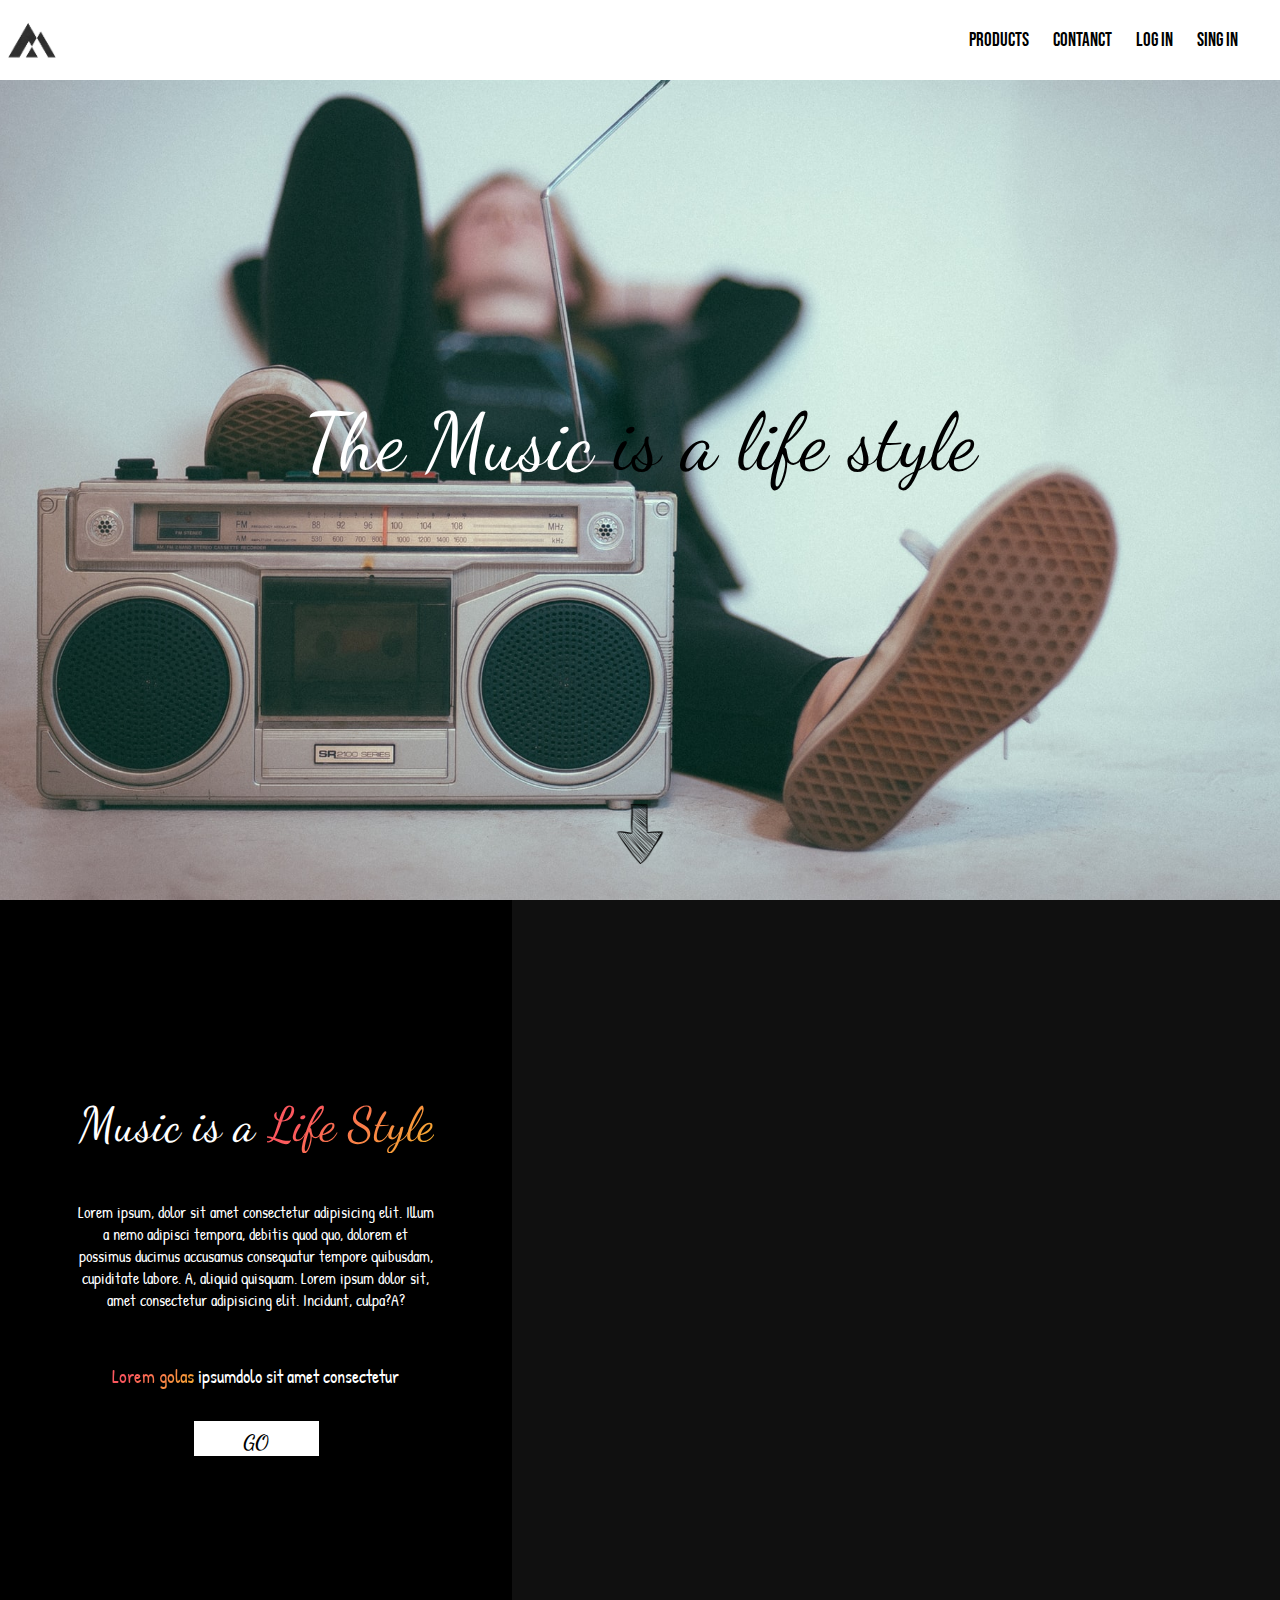
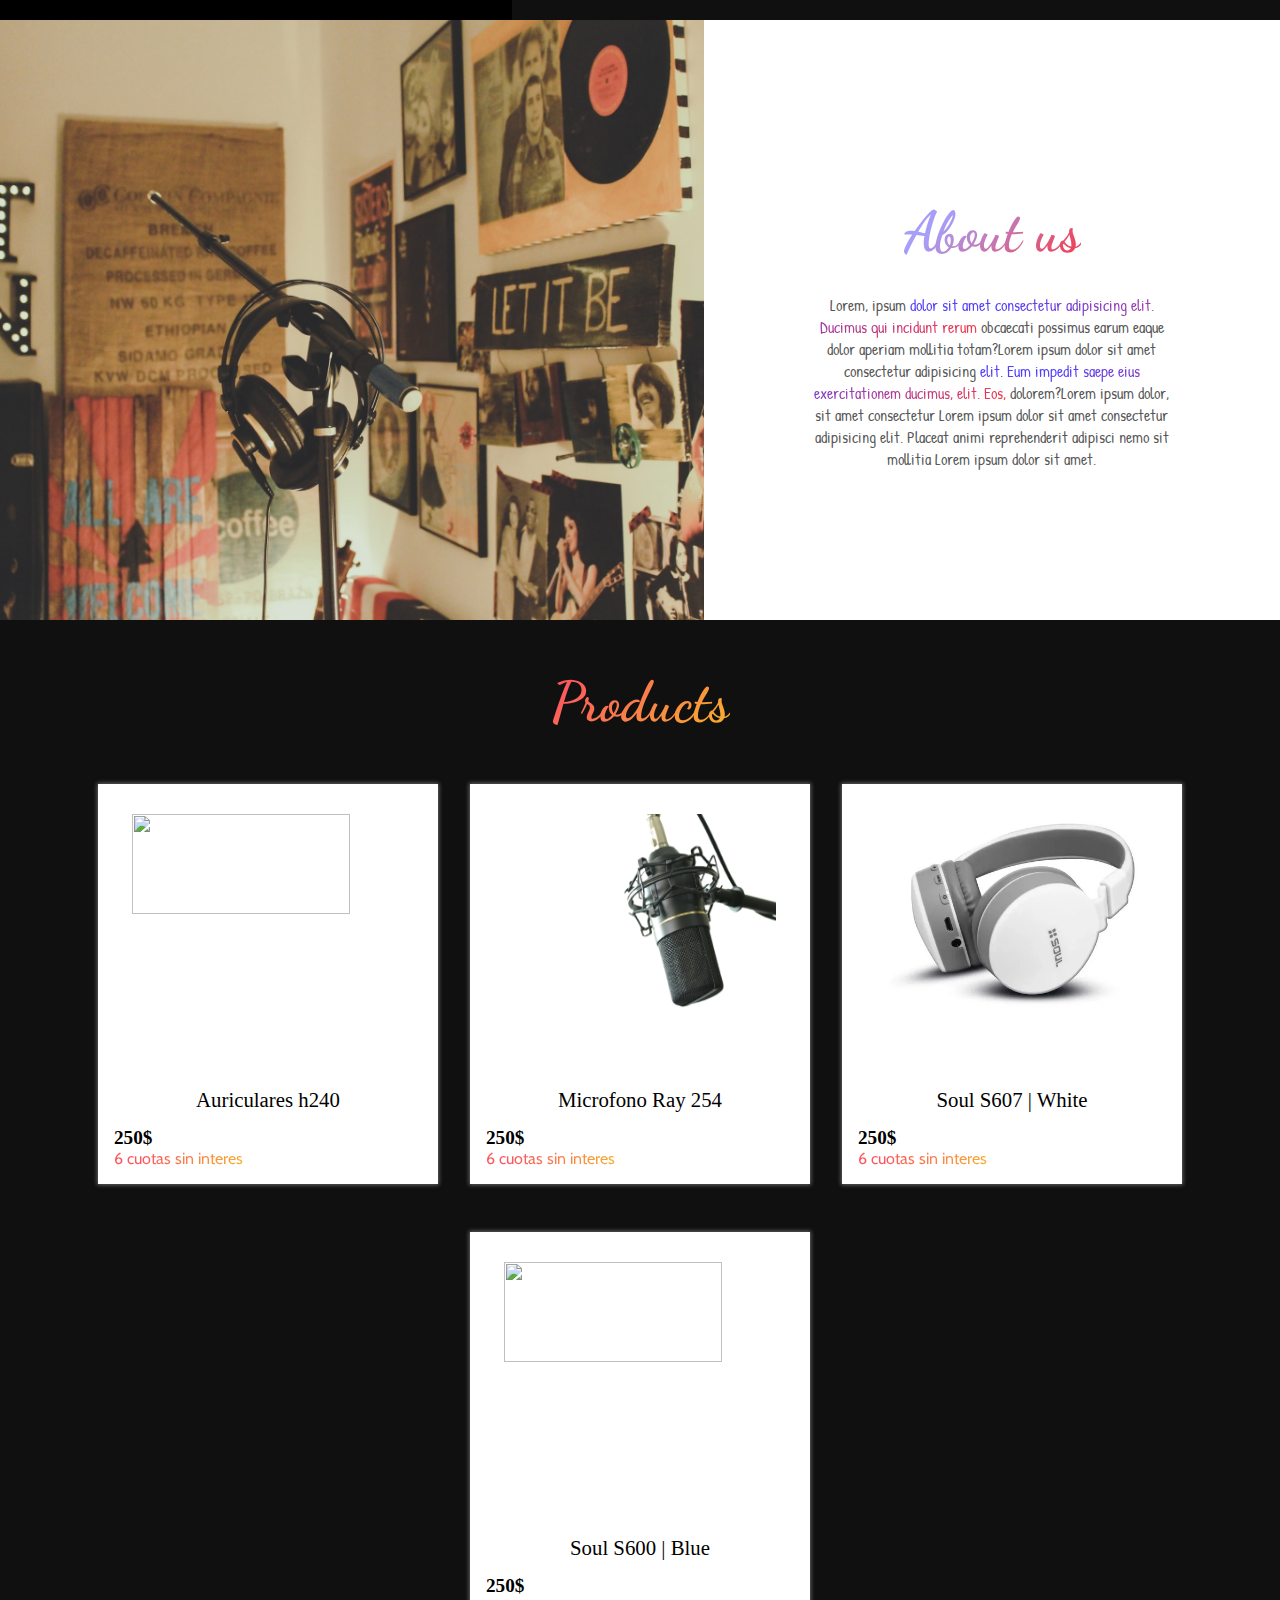
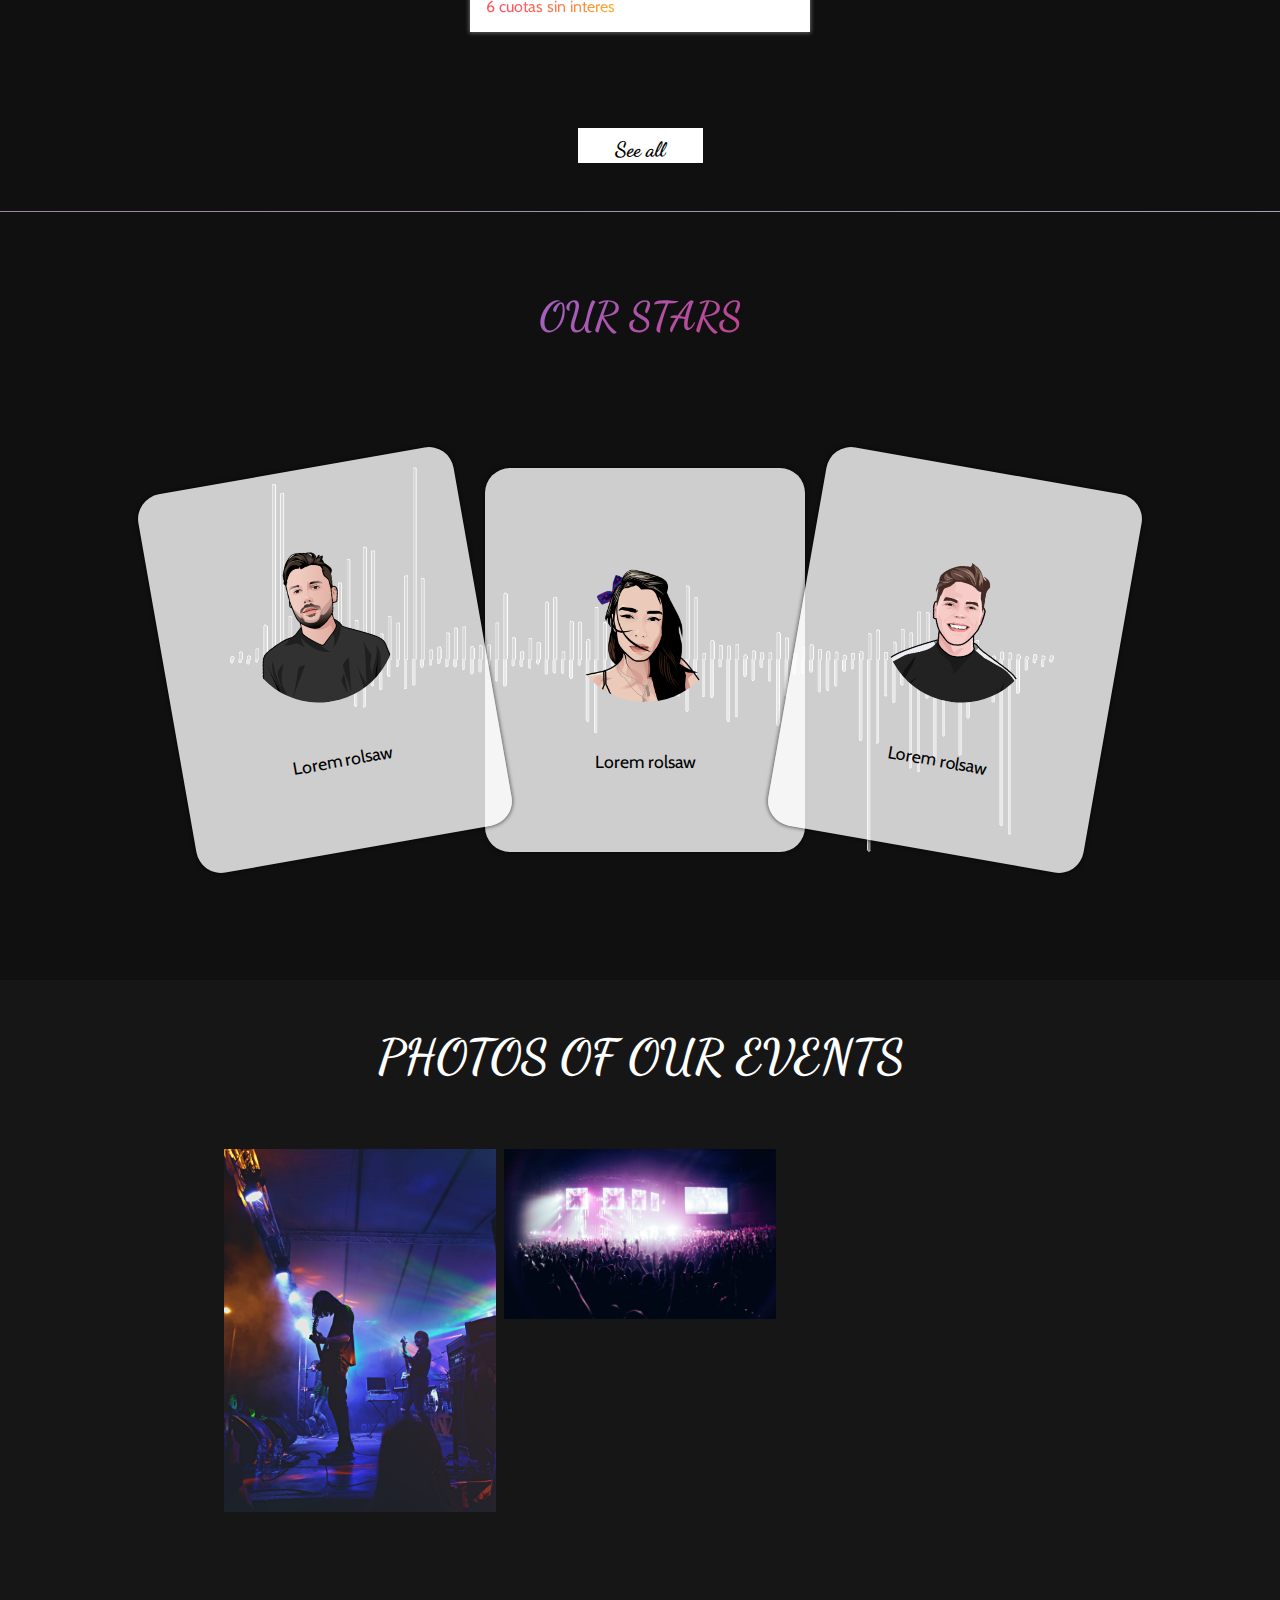
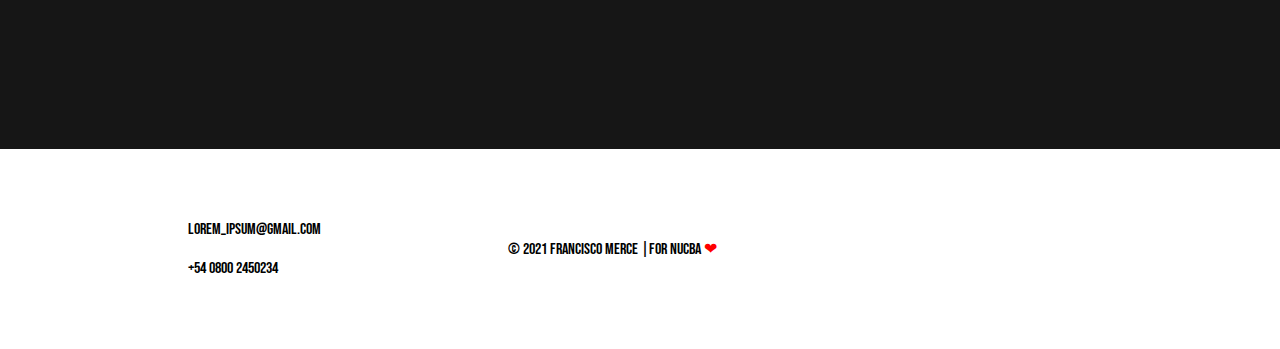
==== index.html @ 8d48a35e "a" ====
<!DOCTYPE html>
<html lang="en">
  <head>
    <meta charset="UTF-8" />
    <meta http-equiv="X-UA-Compatible" content="IE=edge" />
    <meta name="viewport" content="width=device-width, initial-scale=1.0" />
    
    <link rel="shortcut icon" href="/assets/imgs/favicon-32x32.png" type="image/x-icon">
    <link rel="stylesheet" href="styles/styles.css" />
    <title>Music is a Life Style</title>
    <!-- <link
      rel="stylesheet"
      href="path/to/font-awesome/css/font-awesome.min.css"
    /> -->
  </head>

  <body>
    <header class="header">
      <nav class="nav">
        <a href="/" class="logo__ancla">
          <img
          id="inicio"
          class="logo__img"
          src="assets/imgs/favpng_minimalism-tattoo-geometry-logo.png"
          alt=""
          />
        </a>
        
        <ul class="nav__ul">
          <li><a href="#products">Products</a></li>
          <li><a href="#contact">Contanct</a></li>
          <li><a href="login.html">Log In</a></li>
          <li><a href="sing.html">Sing In</a></li>
        </ul>
      </nav>
      <h1><span>The Music</span> is a life style</h1>
      <div >
        <img class="header__arrow" src="assets/imgs/white-arrow-down-290963.png" alt="">
      </div>
    </header>
    <main>
      <section class="section1">
        <div class="section1__img-container"></div>
        <div class="section1__info">
          <h2>Music is a <span>Life Style</span></h2>
          <p class="section1__text">
            Lorem ipsum, dolor sit amet consectetur adipisicing elit. Illum a
            nemo adipisci tempora, debitis quod quo, dolorem et possimus ducimus
            accusamus consequatur tempore quibusdam, cupiditate labore. A,
            aliquid quisquam. Lorem ipsum dolor sit, amet consectetur
            adipisicing elit. Incidunt, culpa?A?
          </p>

          <p class="section1__second-text">
            <span>Lorem golas </span> ipsumdolo sit amet consectetur
          </p>
          <a class="button"><p>GO</p></a>
        </div>
      </section>
      <section class="section2">
        <div class="section2__img-container"></div>
        <div class="section2__info">
          <h2>About us</h2>
          <p class="section2__text">
            Lorem, ipsum<span> dolor sit amet consectetur adipisicing elit. Ducimus
              qui incidunt rerum</span>  obcaecati possimus earum eaque dolor aperiam
              mollitia totam?Lorem ipsum dolor sit amet consectetur adipisicing
              <span>elit. Eum impedit saepe eius exercitationem ducimus,
                elit. Eos, </span> dolorem?Lorem ipsum dolor, sit amet consectetur
            Lorem ipsum dolor sit amet consectetur adipisicing elit. Placeat animi reprehenderit adipisci nemo sit mollitia Lorem ipsum dolor sit amet.
          </p>
        </div>
      </section>
      <section class="section3" id="products">
        <div class="h2-cont">
          <h2 >Products</h2>
        </div>
        <div class="products">
          <article class="product">
            <img
              src="https://i.etsystatic.com/11415999/r/il/d6083d/3341297023/il_794xN.3341297023_ff5u.jpg"
              alt=""
            />

            <p class="product__name">Auriculares h240</p>
            <div>
              <h3 class="price">250$</h3>
              <p class="cuotes">6 cuotas sin interes</p>
            </div>
            <div class="buy__container">
              <a class="product__buy"  href="https://www.etsy.com/es/listing/789978396/servicio-de-modificacion-de-cable?ga_order=most_relevant&ga_search_type=all&ga_view_type=gallery&ga_search_query=auriculares&ref=sr_gallery-1-14&organic_search_click=1&frs=1"><p  class="">Buy</p></a>
            </div>
          </article>

          <article class="product">
            <img
              src="assets/imgs/audio-1844798_960_720-removebg-preview.png"
              alt=""
            />
            
            <p class="product__name">Microfono Ray 254</p>
            <div>
                <h3 class="price">250$</h3>
                <p class="cuotes">6 cuotas sin interes</p>
            </div>
            <div class="buy__container">
              <a class="product__buy"  href=""><p  class="">Buy</p></a>
            </div>
          </article>
          <article class="product">

            <img
              src="assets/imgs/D_NQ_NP_780780-MLA41256444536_032020-O.jpg"
              alt=""
            />

            <p class="product__name">Soul S607 | White</p>
            <div>
              <h3 class="price">250$</h3>
              <p class="cuotes">6 cuotas sin interes</p>
            </div>
            <div class="buy__container">
              <a class="product__buy"  href=""><p  class="">Buy</p></a>
            </div>
          </article>
          <article class="product">
            <img
              src="https://http2.mlstatic.com/D_NQ_NP_750356-MLA41256444596_032020-O.webp"
              alt=""
            />

            <p class="product__name">Soul S600 | Blue</p>
            <div>
              <h3 class="price">250$</h3>
              <p class="cuotes">6 cuotas sin interes</p>
            </div>
            <div class="buy__container">
              <a class="product__buy"  href=""><p  class="">Buy</p></a>
            </div>
          </article>
        </div>
        <a class="button"><p>See all</p></a>
      </section>

      <section class="section__cards">
        <h2>OUR STARS</h2>
        <div class="cards">
          <img class="img-bg" src="/assets/imgs/audiowave.gif" alt="" />
          <div class="card card1">
            <img
              src="assets/imgs/Adomas-min-1.png"
              alt=""
            />

            <div class="card-info">
              <p>Lorem rolsaw</p>
              
            </div>
            <div class="social">
              <i class="fab fa-facebook"></i>
              <i class="fab fa-instagram"></i>
              <i class="fab fa-spotify"></i>
            </div>
          </div>
          <div class="card card2">
            <img src="/assets/imgs/Dora-min-1.png" alt="" />
            <div class="card-info">
              <p>Lorem rolsaw</p>
              
            </div>
            <div class="social">
              <i class="fab fa-facebook"></i>
              <i class="fab fa-instagram"></i>
              <i class="fab fa-spotify"></i>
            </div>
          </div>
          <div class="card card3">
            <img src="assets/imgs/LArs-min.png" alt="" />

            <div class="card-info">
              <p>Lorem rolsaw</p>
              
            </div>
            <div class="social">
              <i class="fab fa-facebook"></i>
              <i class="fab fa-instagram"></i>
              <i class="fab fa-spotify"></i>
            </div>
          </div>
        </div>
      </section>
      

      <section class="gallery">
        <h2>PHOTOS OF OUR EVENTS</h2>
        <div>
          <img src="assets/imgs/gallery1.jpg" alt="">
          <img src="https://images.pexels.com/photos/1540406/pexels-photo-1540406.jpeg?auto=compress&cs=tinysrgb&dpr=1&w=500" alt="">
          <img src="assets/imgs/gallery3.jpg" alt="">
          <img src="https://images.pexels.com/photos/2067677/pexels-photo-2067677.jpeg?auto=compress&cs=tinysrgb&dpr=1&w=500" alt="">
          <img src="https://images.pexels.com/photos/144428/pexels-photo-144428.jpeg?auto=compress&cs=tinysrgb&dpr=1&w=500" alt="">
          <img src="https://images.pexels.com/photos/210922/pexels-photo-210922.jpeg?auto=compress&cs=tinysrgb&dpr=1&w=500" alt="">
          <img src="https://cdn.pixabay.com/photo/2015/11/22/19/04/crowd-1056764__340.jpg" alt="">
          <img src="https://images.pexels.com/photos/2147029/pexels-photo-2147029.jpeg?auto=compress&cs=tinysrgb&dpr=1&w=500" alt="">
          
        </div>
        
      </section>
    </main>
  
    <footer id="contact" class="footer">
      
        <div class="footer__contact">
          <div class="footer__email-container">
            <i class="fas fa-envelope" ></i>
            <p>Lorem_ipsum@gmail.com</p>
          </div>
          <div class="footer__phone-container">
            <i class="fas fa-phone"></i>
            <p>+54 0800 2450234</p>
          </div>
        </div>
        <p class="copy">&copy; 2021 Francisco Merce |For Nucba </p>
        <div class="footer__social">
          <i class="fab fa-facebook"></i>
          <i class="fab fa-instagram"></i>
          <i class="fab fa-linkedin"></i>
        </div>
        
        <a href="#inicio"><i class="fas fa-arrow-up footer__arrow"></i>
    </footer>


    <script
      src="https://kit.fontawesome.com/73da0a7907.js"
      crossorigin="anonymous"
    ></script>
  </body>
</html>
---- styles/styles.css ----
@import url("https://fonts.googleapis.com/css2?family=Dancing+Script:wght@700&family=Italianno&display=swap");
@import url("https://fonts.googleapis.com/css2?family=Gothic+A1:wght@300;500;700&display=swap");
@import url("https://fonts.googleapis.com/css2?family=Bebas+Neue&display=swap");
@import url("https://fonts.googleapis.com/css2?family=Cabin&display=swap");
@import url("https://fonts.googleapis.com/css2?family=Patrick+Hand&display=swap");
* {
  margin: 0;
  padding: 0;
  -webkit-box-sizing: border-box;
          box-sizing: border-box;
  outline: none;
  text-decoration: none;
  list-style: none;
  scroll-behavior: smooth;
  font-size: 16px;
}

body::-webkit-scrollbar {
  width: 7px;
}

body::-webkit-scrollbar-thumb {
  background-color: #0d363f;
  background-image: linear-gradient(315deg, #f8c660 0%, #ff7279 74%);
  border-radius: 20px;
}

.header {
  width: 100%;
  height: 100vh;
  background-size: cover;
  display: -webkit-box;
  display: -ms-flexbox;
  display: flex;
  -webkit-box-orient: vertical;
  -webkit-box-direction: normal;
      -ms-flex-direction: column;
          flex-direction: column;
  -webkit-box-pack: justify;
      -ms-flex-pack: justify;
          justify-content: space-between;
  -webkit-box-align: center;
      -ms-flex-align: center;
          align-items: center;
  background-image: url(/assets/imgs/eric-nopanen-8e0EHPUx3Mo-unsplash.jpg);
  background-position: center;
  background-attachment: fixed;
}

.header h1,
.header span {
  font: 5rem "Dancing Script";
  text-align: center;
}

.header h1 span,
.header span span {
  color: #fff;
}

.header__arrow {
  width: 60px;
  padding-bottom: 2rem;
  -webkit-animation: arrow 0.5s infinite forwards alternate;
          animation: arrow 0.5s infinite forwards alternate;
}

@-webkit-keyframes arrow {
  from {
    -webkit-transform: translateY(5px);
            transform: translateY(5px);
  }
  to {
    -webkit-transform: translateY(-5px);
            transform: translateY(-5px);
  }
}

@keyframes arrow {
  from {
    -webkit-transform: translateY(5px);
            transform: translateY(5px);
  }
  to {
    -webkit-transform: translateY(-5px);
            transform: translateY(-5px);
  }
}

.logo,
.nav__ul,
.nav__search {
  padding: 0 2em;
}

.nav {
  width: 100%;
  height: 80px;
  display: -webkit-box;
  display: -ms-flexbox;
  display: flex;
  -webkit-box-align: center;
      -ms-flex-align: center;
          align-items: center;
  -webkit-box-pack: justify;
      -ms-flex-pack: justify;
          justify-content: space-between;
  background-color: white;
}

.nav .logo__ancla {
  height: 80%;
}

.nav .logo__img {
  height: 100%;
}

.nav li {
  display: inline-block;
  margin: 0 10px;
}

.nav li a {
  color: black;
  font: 1.2em "Bebas Neue", cursive;
  position: relative;
}

.nav li a::after {
  content: "";
  position: absolute;
  width: 0%;
  height: 3px;
  background-color: #000000;
  bottom: 0;
  left: 0;
  -webkit-transition: width 0.3s;
  transition: width 0.3s;
}

.nav li a:hover::after {
  width: 100%;
}

main {
  background-color: #101010;
}

.section1 {
  width: 100%;
  height: 80vh;
  display: -webkit-box;
  display: -ms-flexbox;
  display: flex;
  -webkit-box-orient: horizontal;
  -webkit-box-direction: reverse;
      -ms-flex-direction: row-reverse;
          flex-direction: row-reverse;
  -ms-flex-wrap: wrap;
      flex-wrap: wrap;
}

.section1 .section1__img-container {
  width: 60%;
  height: 100%;
  background-image: url(https://cdn.pixabay.com/photo/2015/12/27/05/48/turntable-1109588_960_720.jpg);
  background-size: cover;
}

.section1 .section1__info {
  display: -webkit-box;
  display: -ms-flexbox;
  display: flex;
  -webkit-box-orient: vertical;
  -webkit-box-direction: normal;
      -ms-flex-direction: column;
          flex-direction: column;
  -webkit-box-align: center;
      -ms-flex-align: center;
          align-items: center;
  -webkit-box-pack: center;
      -ms-flex-pack: center;
          justify-content: center;
  width: 40%;
  background-color: #000000;
  color: white;
}

.section1 .section1__info h2 {
  text-align: center;
  margin: 1em 0;
  font: 3em "Dancing Script";
  font-weight: 300;
}

.section1 .section1__info h2 span {
  font: 1em "Dancing Script";
}

.section1 .section1__info .section1__text,
.section1 .section1__info .section1__second-text {
  width: 70%;
  text-align: center;
  font-family: "Patrick Hand", cursive;
}

.section1 .section1__info span {
  background-image: linear-gradient(315deg, #f7b42c 0%, #fc575e 74%);
  background-clip: text;
  -webkit-background-clip: text;
  -webkit-text-fill-color: transparent;
}

.section1 .section1__info .section1__second-text,
.section1 .section1__info span {
  margin-top: 3em;
  font-size: 1.1em;
  text-align: center;
}

.section1 .section1__info .button {
  position: relative;
  margin-top: 2em;
  margin-bottom: 1em;
  width: 125px;
  background-color: white;
  height: 35px;
  text-align: center;
  padding: 7px;
  color: black;
  font-family: "Montserrat", sans-serif;
  font-weight: 700;
  border: transparent solid 2px;
  -webkit-transition: all 0.4s;
  transition: all 0.4s;
  cursor: pointer;
}

.section1 .section1__info .button p {
  position: relative;
  z-index: 100;
  -webkit-transition: color 0.2s;
  transition: color 0.2s;
}

.section1 .section1__info .button::before {
  content: "";
  position: absolute;
  right: 0;
  top: 0;
  width: 0;
  height: 100%;
  background-color: black;
  -webkit-transition: width 0.5s;
  transition: width 0.5s;
}

.section1 .section1__info .button:hover::before,
.section1 .section1__info .button:hover p {
  width: 100%;
  color: white;
}

.section1 .section1__info .button:hover {
  border: 2px solid white;
}

.section1 .section1__info .button p {
  font-family: "dancing script";
  font-size: 1.3em;
}

.section1 .section1__info .button::before {
  left: 0;
}

.section2 {
  height: 37.5rem;
  width: 100%;
  display: -webkit-box;
  display: -ms-flexbox;
  display: flex;
  -webkit-box-align: center;
      -ms-flex-align: center;
          align-items: center;
  -webkit-box-pack: center;
      -ms-flex-pack: center;
          justify-content: center;
}

.section2 .section2__img-container {
  width: 55%;
  height: 100%;
  background-image: url(/assets/imgs/paulette-wooten-FMiczIq8orU-unsplash.jpg);
  background-size: cover;
  background-position: center;
}

.section2 .section2__info {
  width: 45%;
  height: 100%;
  display: -webkit-box;
  display: -ms-flexbox;
  display: flex;
  -webkit-box-align: center;
      -ms-flex-align: center;
          align-items: center;
  -webkit-box-pack: center;
      -ms-flex-pack: center;
          justify-content: center;
  -webkit-box-orient: vertical;
  -webkit-box-direction: normal;
      -ms-flex-direction: column;
          flex-direction: column;
  background-color: white;
}

.section2 .section2__info h2 {
  text-align: center;
  margin: 0.5em 0;
  font: 3.5em "Dancing Script";
  font-weight: 700;
  background-image: linear-gradient(315deg, #f83741 0%, #897df7bf 75%);
  background-clip: text;
  -webkit-background-clip: text;
  -webkit-text-fill-color: transparent;
}

.section2 .section2__info .section2__text {
  width: 65%;
  text-align: center;
  font-family: "Patrick Hand", cursive;
  font-weight: 300;
  color: #202021bf;
}

.section2 .section2__info .section2__text span {
  background-image: linear-gradient(315deg, #f83741 0%, #1900fcbf 75%);
  background-clip: text;
  -webkit-background-clip: text;
  -webkit-text-fill-color: transparent;
}

/* !----------------------------------------------PRODUCTS-------------------------------------------------------- */
.section3 {
  display: -webkit-box;
  display: -ms-flexbox;
  display: flex;
  -webkit-box-orient: vertical;
  -webkit-box-direction: normal;
      -ms-flex-direction: column;
          flex-direction: column;
  -webkit-box-align: center;
      -ms-flex-align: center;
          align-items: center;
  border-bottom: 1px solid transparent;
  -o-border-image: linear-gradient(315deg, #9fa4c4 0%, #9e768f 74%) 1;
     border-image: linear-gradient(315deg, #9fa4c4 0%, #9e768f 74%) 1;
  padding-bottom: 2em;
}

.section3 .products {
  display: -webkit-box;
  display: -ms-flexbox;
  display: flex;
  -webkit-box-align: center;
      -ms-flex-align: center;
          align-items: center;
  -webkit-box-pack: center;
      -ms-flex-pack: center;
          justify-content: center;
  -ms-flex-wrap: wrap;
      flex-wrap: wrap;
  padding: 2em 0;
}

.section3 .h2-cont {
  background-image: linear-gradient(315deg, #f7b42c 0%, #fc575e 74%);
  background-clip: text;
  -webkit-background-clip: text;
  -webkit-text-fill-color: transparent;
  padding-top: 3em;
  text-align: center;
  color: white;
}

.section3 .h2-cont h2 {
  font-size: 3.5em;
  font-family: "dancing script";
}

.section3 .product {
  width: 21.25rem;
  height: 400px;
  display: -webkit-box;
  display: -ms-flexbox;
  display: flex;
  -webkit-box-orient: vertical;
  -webkit-box-direction: normal;
      -ms-flex-direction: column;
          flex-direction: column;
  -webkit-box-align: center;
      -ms-flex-align: center;
          align-items: center;
  -webkit-box-pack: center;
      -ms-flex-pack: center;
          justify-content: center;
  position: relative;
  background-color: white;
  margin: 1em;
  margin-bottom: 2rem;
  -webkit-box-shadow: 0 0 4px 1px #646464;
          box-shadow: 0 0 4px 1px #646464;
  -webkit-transition: all 1s;
  transition: all 1s;
}

.section3 .product .product__name {
  display: block;
  margin: 2em 0;
  font-size: 1.3em;
}

.section3 .product img {
  height: 50%;
  width: 80%;
  margin-bottom: 2em;
}

.section3 .product div {
  position: absolute;
  bottom: 0;
  left: 0;
  margin: 1em;
}

.section3 .product .price {
  font-size: 1.2em;
}

.section3 .product .cuotes {
  background-image: linear-gradient(315deg, #f7b42c 0%, #fc575e 74%);
  background-clip: text;
  -webkit-background-clip: text;
  -webkit-text-fill-color: transparent;
  font-family: "Cabin", sans-serif;
}

.section3 .product .product__button {
  margin-left: 1em;
}

.section3 .product .buy__container {
  width: 100%;
  height: 100%;
  background-color: rgba(63, 63, 63, 0.659);
  -webkit-transform: scale(0);
          transform: scale(0);
  margin: 0;
  display: -webkit-box;
  display: -ms-flexbox;
  display: flex;
  -webkit-box-align: center;
      -ms-flex-align: center;
          align-items: center;
  -webkit-box-pack: center;
      -ms-flex-pack: center;
          justify-content: center;
}

.section3 .product .buy__container a {
  position: relative;
  width: 125px;
  height: 35px;
  background-color: white;
  text-align: center;
  border-radius: 3px;
  overflow: hidden;
}

.section3 .product .buy__container a p {
  font-size: 1.2rem;
  font-family: sans-serif;
  color: black;
  z-index: 1000;
  width: 125px;
  height: 35px;
  padding: 7px;
  -webkit-transition: .3s;
  transition: .3s;
}

.section3 .product .buy__container a p:hover {
  color: white;
}

.section3 .product .buy__container a::before, .section3 .product .buy__container a::after {
  content: '';
  position: absolute;
  top: 0;
  width: 0%;
  height: 100%;
  background-color: #000000;
  -webkit-transition: width .3s;
  transition: width .3s;
  z-index: -1;
}

.section3 .product .buy__container a::before {
  left: 0;
  border-radius: 3px 0 0 3px;
}

.section3 .product .buy__container a::after {
  border-radius: 0 3px 3px 0;
  right: 0;
}

.section3 .product .buy__container a:hover::before, .section3 .product .buy__container a:hover::after {
  width: 50%;
}

.section3 .product:hover .product__buy,
.section3 .product:hover .buy__container {
  -webkit-transform: scale(1);
          transform: scale(1);
}

.section3 .button {
  position: relative;
  margin-top: 2em;
  margin-bottom: 1em;
  width: 125px;
  background-color: white;
  height: 35px;
  text-align: center;
  padding: 7px;
  color: black;
  font-family: "Montserrat", sans-serif;
  font-weight: 700;
  border: transparent solid 2px;
  -webkit-transition: all 0.4s;
  transition: all 0.4s;
  cursor: pointer;
}

.section3 .button p {
  position: relative;
  z-index: 100;
  -webkit-transition: color 0.2s;
  transition: color 0.2s;
}

.section3 .button::before {
  content: "";
  position: absolute;
  right: 0;
  top: 0;
  width: 0;
  height: 100%;
  background-color: black;
  -webkit-transition: width 0.5s;
  transition: width 0.5s;
}

.section3 .button:hover::before,
.section3 .button:hover p {
  width: 100%;
  color: white;
}

.section3 .button:hover {
  border: 2px solid white;
}

.section3 .button p {
  font-family: "dancing script";
  font-size: 1.3em;
}

.gallery {
  display: -webkit-box;
  display: -ms-flexbox;
  display: flex;
  -webkit-box-align: center;
      -ms-flex-align: center;
          align-items: center;
  -webkit-box-pack: center;
      -ms-flex-pack: center;
          justify-content: center;
  -webkit-box-orient: vertical;
  -webkit-box-direction: normal;
      -ms-flex-direction: column;
          flex-direction: column;
  background-color: #161616;
}

.gallery h2 {
  padding: 1em 0;
  color: white;
  font-family: "dancing script";
  font-size: 3rem;
  text-align: center;
}

.gallery div {
  margin-top: 1em;
  min-height: 600px;
  width: 65%;
  -webkit-column-gap: .5em;
          column-gap: .5em;
  -webkit-columns: 3 200px;
          columns: 3 200px;
}

.gallery img {
  max-width: 100%;
  margin-bottom: .3em;
}

/* -------------------------------------------------SECTION CARDS---------------------------------------------- */
.section__cards h2 {
  font-size: 2.5em;
  text-align: center;
  margin-top: 2em;
  color: #fff;
  font-family: "dancing script";
  background-image: linear-gradient(315deg, #fa000d 0%, #897df7 75%);
  background-clip: text;
  -webkit-background-clip: text;
  -webkit-text-fill-color: transparent;
}

.cards {
  width: 100%;
  min-height: 40rem;
  display: -webkit-box;
  display: -ms-flexbox;
  display: flex;
  -webkit-box-pack: center;
      -ms-flex-pack: center;
          justify-content: center;
  -webkit-box-align: center;
      -ms-flex-align: center;
          align-items: center;
  -ms-flex-wrap: wrap;
      flex-wrap: wrap;
}

.cards .img-bg {
  -webkit-filter: grayscale(100%);
          filter: grayscale(100%);
  position: absolute;
  height: 60%;
  width: 80%;
}

.cards .card {
  width: 20rem;
  height: 24rem;
  position: relative;
  display: -webkit-box;
  display: -ms-flexbox;
  display: flex;
  -webkit-box-align: center;
      -ms-flex-align: center;
          align-items: center;
  -webkit-box-pack: space-evenly;
      -ms-flex-pack: space-evenly;
          justify-content: space-evenly;
  -webkit-box-orient: vertical;
  -webkit-box-direction: normal;
      -ms-flex-direction: column;
          flex-direction: column;
  -webkit-box-shadow: 0px 0px 4px 1px rgba(0, 0, 0, 0.5);
          box-shadow: 0px 0px 4px 1px rgba(0, 0, 0, 0.5);
  border-radius: 25px;
  background-color: #ffffffcb;
}

.cards .card img {
  height: 40%;
  border-radius: 50%;
  margin-top: 2em;
  -webkit-transition: -webkit-transform 0.5s;
  transition: -webkit-transform 0.5s;
  transition: transform 0.5s;
  transition: transform 0.5s, -webkit-transform 0.5s;
}

.cards .card:hover img {
  -webkit-transform: scale(1.15);
          transform: scale(1.15);
}

.cards .card .card-info {
  text-align: center;
  margin-bottom: 2em;
  font-family: "Cabin", sans-serif;
}

.cards .card .card-info p {
  font-size: 1.1em;
}

.cards .card .social {
  position: absolute;
  bottom: 0;
  -ms-flex-item-align: start;
      align-self: flex-start;
  margin: 1em;
}

.cards .card i {
  font-size: 1.5em;
}

.cards .card1 {
  z-index: 5;
  -webkit-transition: -webkit-transform 0.5s;
  transition: -webkit-transform 0.5s;
  transition: transform 0.5s;
  transition: transform 0.5s, -webkit-transform 0.5s;
  -webkit-transform: rotate(-10deg);
          transform: rotate(-10deg);
}

.cards .card1:hover {
  -webkit-transform: rotate(0);
          transform: rotate(0);
  z-index: 200;
}

.cards .card2 {
  -webkit-transition: -webkit-transform 0.5s;
  transition: -webkit-transform 0.5s;
  transition: transform 0.5s;
  transition: transform 0.5s, -webkit-transform 0.5s;
}

.cards .card2:hover {
  -webkit-transform: translateY(-3em);
          transform: translateY(-3em);
}

.cards .card3 {
  z-index: 10;
  -webkit-transform: rotate(10deg);
          transform: rotate(10deg);
  -webkit-transition: -webkit-transform 0.5s;
  transition: -webkit-transform 0.5s;
  transition: transform 0.5s;
  transition: transform 0.5s, -webkit-transform 0.5s;
  margin-left: -10px;
}

.cards .card3:hover {
  -webkit-transform: rotate(0);
          transform: rotate(0);
}

/* ----------------------------FOOTER------------------------- */
.footer {
  width: 100%;
  height: 200px;
  display: -webkit-box;
  display: -ms-flexbox;
  display: flex;
  -webkit-box-align: center;
      -ms-flex-align: center;
          align-items: center;
  -webkit-box-pack: space-evenly;
      -ms-flex-pack: space-evenly;
          justify-content: space-evenly;
  background-color: white;
  font-family: "Bebas Neue", cursive;
  -ms-flex-wrap: wrap;
      flex-wrap: wrap;
}

.footer div p {
  display: inline-block;
  margin: 0.6em 0;
  cursor: default;
}

.footer div .footer__arrow:hover,
.footer div .footer__email-container:hover,
.footer div .footer__phone-container:hover {
  background-image: linear-gradient(315deg, #f7b42c 0%, #fc575e 74%);
  background-clip: text;
  -webkit-background-clip: text;
  -webkit-text-fill-color: transparent;
}

.copy::after {
  content: ' \2764';
  color: red;
}

.footer__social i {
  font-size: 1.6em;
}

.footer__arrow {
  font-size: 3em;
  width: 100%;
  -webkit-transition: -webkit-transform 0.3s;
  transition: -webkit-transform 0.3s;
  transition: transform 0.3s;
  transition: transform 0.3s, -webkit-transform 0.3s;
}

.footer__arrow:hover {
  -webkit-transform: scale(1.2);
          transform: scale(1.2);
}

.footer__arrow:visited,
.footer__arrow {
  color: #000000;
  cursor: pointer;
}

.footer__arrow:hover {
  background-image: linear-gradient(315deg, #f7b42c 0%, #fc575e 74%);
  background-clip: text;
  -webkit-background-clip: text;
  -webkit-text-fill-color: transparent;
}

.fa-facebook:hover {
  color: #385898;
}

.fa-instagram:hover {
  background-clip: text;
  -webkit-background-clip: text;
  -webkit-text-fill-color: transparent;
  background-image: -webkit-gradient(linear, left top, left bottom, from(#5851db), color-stop(#833ab4), color-stop(#c13584), color-stop(#e1306c), to(#fd1d1d));
  background-image: linear-gradient(#5851db, #833ab4, #c13584, #e1306c, #fd1d1d);
}

.fa-spotify:hover {
  color: #1DB954;
}

.fa-linkedin:hover {
  color: #0a66c2;
}

@media screen and (max-width: 1024px) {
  .button {
    margin-top: 0.5em;
  }
  .cards {
    margin: 0;
  }
  .card {
    -webkit-transform: rotate(0);
            transform: rotate(0);
    margin: 0.7em;
    margin-top: 2em;
  }
  .gallery div {
    width: 90%;
  }
}

@media screen and (max-width: 768px) {
  .logo,
  .nav__ul,
  .nav__search {
    padding: 0;
  }
  .section1,
  .section2 {
    height: 150vh;
    -webkit-box-orient: vertical;
    -webkit-box-direction: reverse;
        -ms-flex-direction: column-reverse;
            flex-direction: column-reverse;
  }
  .section1 .section1__img-container,
  .section1 .section1__info {
    width: 100%;
  }
  .section1 .section1__img-container {
    height: 40%;
  }
  .section1 .section1__info {
    height: 60%;
    padding: 0.5em;
  }
  .section2 .section2__img-container,
  .section2 .section2__info {
    width: 100%;
  }
  .section2 .section2__img-container {
    height: 40%;
  }
  .section2 .section2__info {
    height: 60%;
  }
  .cards .card {
    background-image: url(/assets/imgs/audiowave.gif);
    background-size: cover;
    background-position: center;
    -webkit-transform: rotate(0) translate(0);
            transform: rotate(0) translate(0);
  }
  .cards .card2:hover {
    -webkit-transform: translate(0);
            transform: translate(0);
  }
  .cards .card3 {
    margin-left: 0;
    margin-right: 0;
  }
  .cards .img-bg {
    display: none;
  }
}

@media screen and (max-width: 600px) {
  .gallery div {
    width: 95%;
  }
  .footer div,
  .footer p {
    display: block;
    text-align: center;
    margin: 0.6em 0;
    width: 100%;
  }
}

@media screen and (max-width: 380px) {
  .section3 .product {
    max-width: 18rem;
    height: 19rem;
  }
  .gallery h2 {
    font-size: 2.5em;
  }
  .gallery div {
    width: 100%;
  }
  .nav li {
    margin: 7px;
  }
  .nav li a {
    font-size: 1em;
  }
  .cards .card {
    width: 19em;
  }
}
/*# sourceMappingURL=styles.css.map */
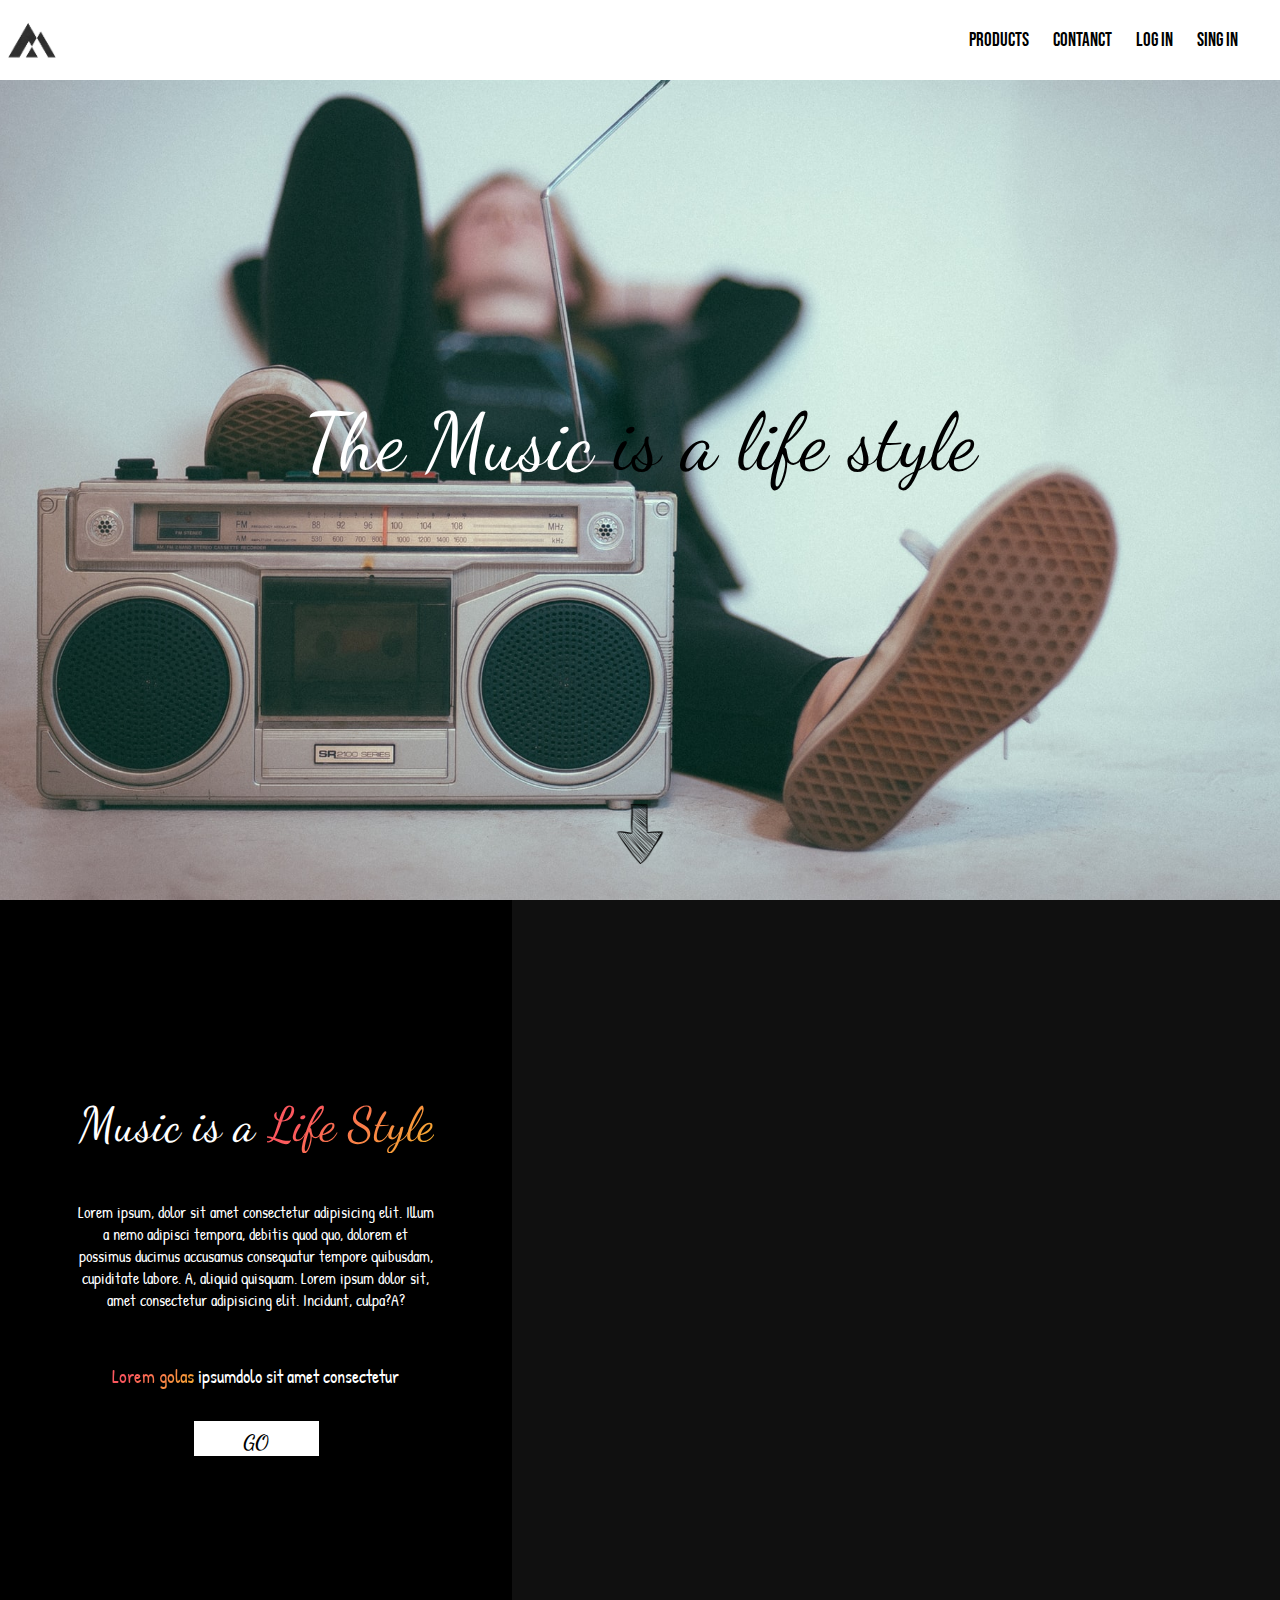
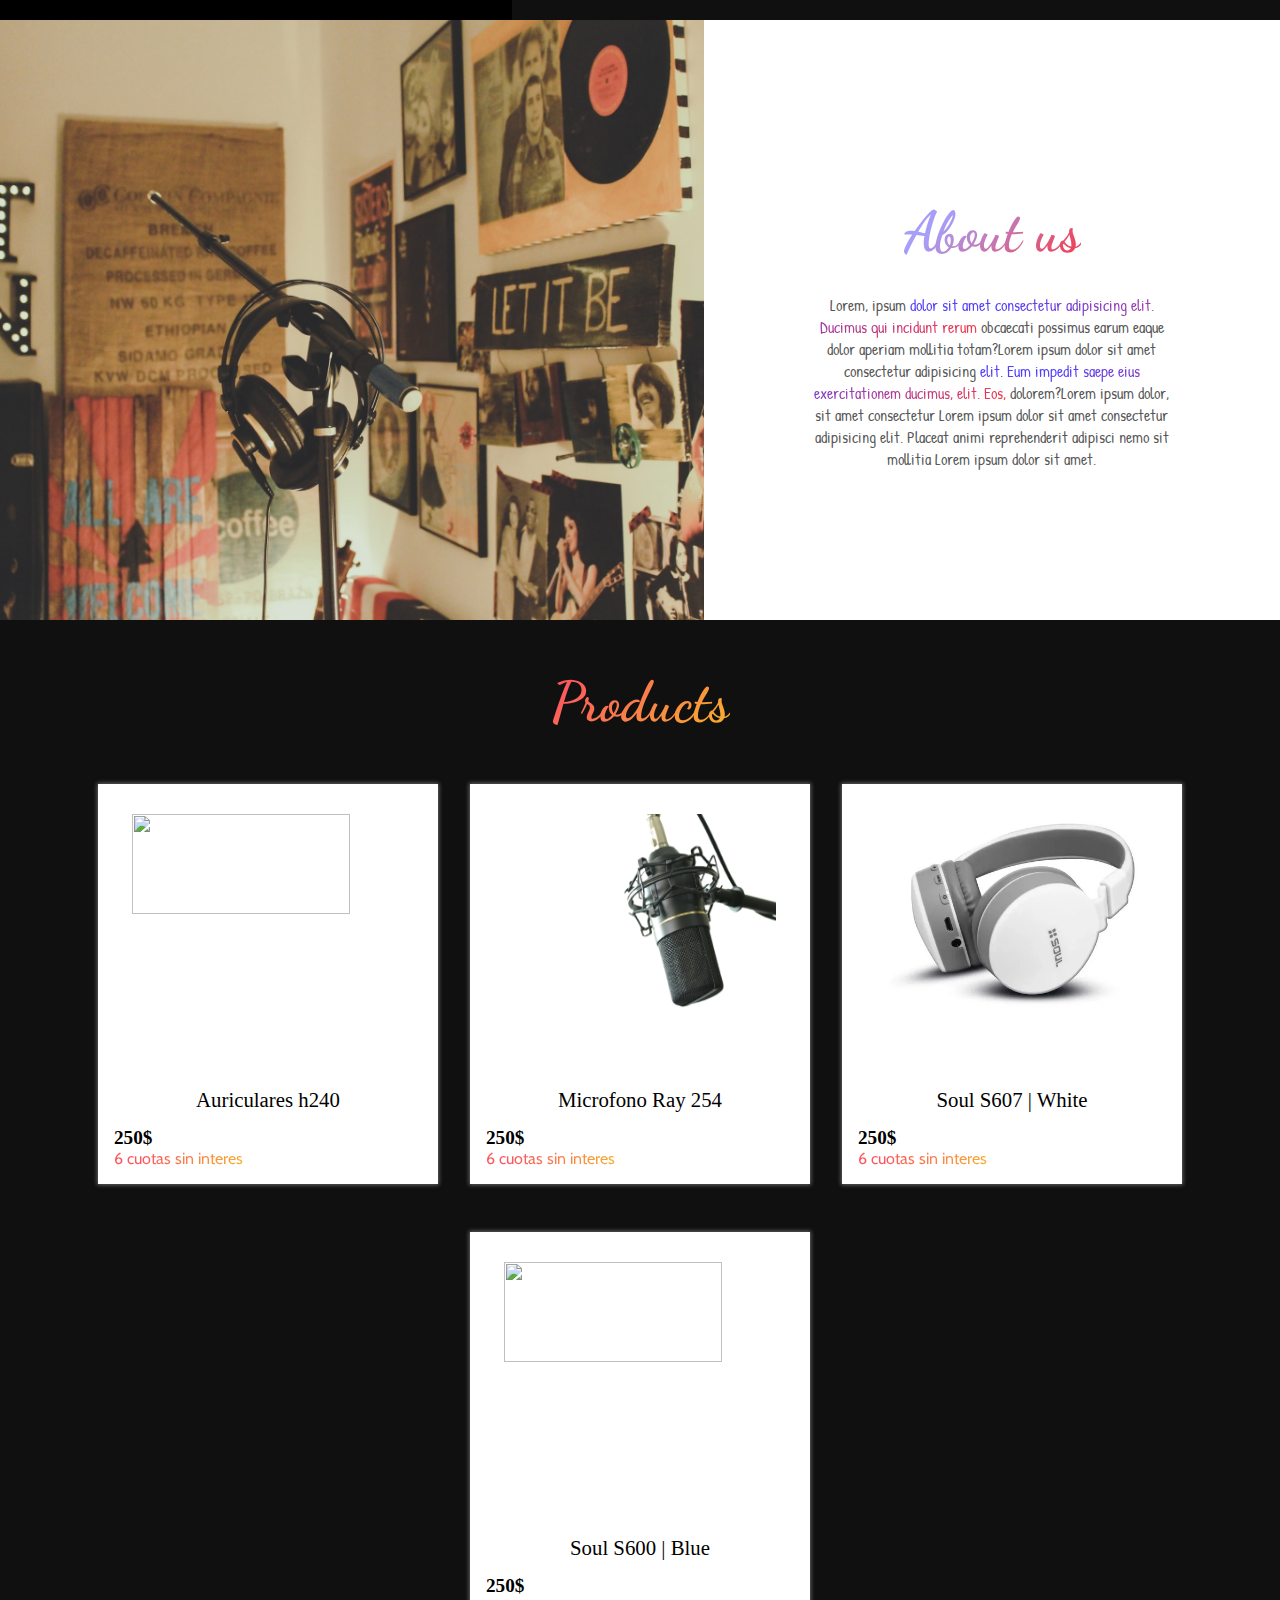
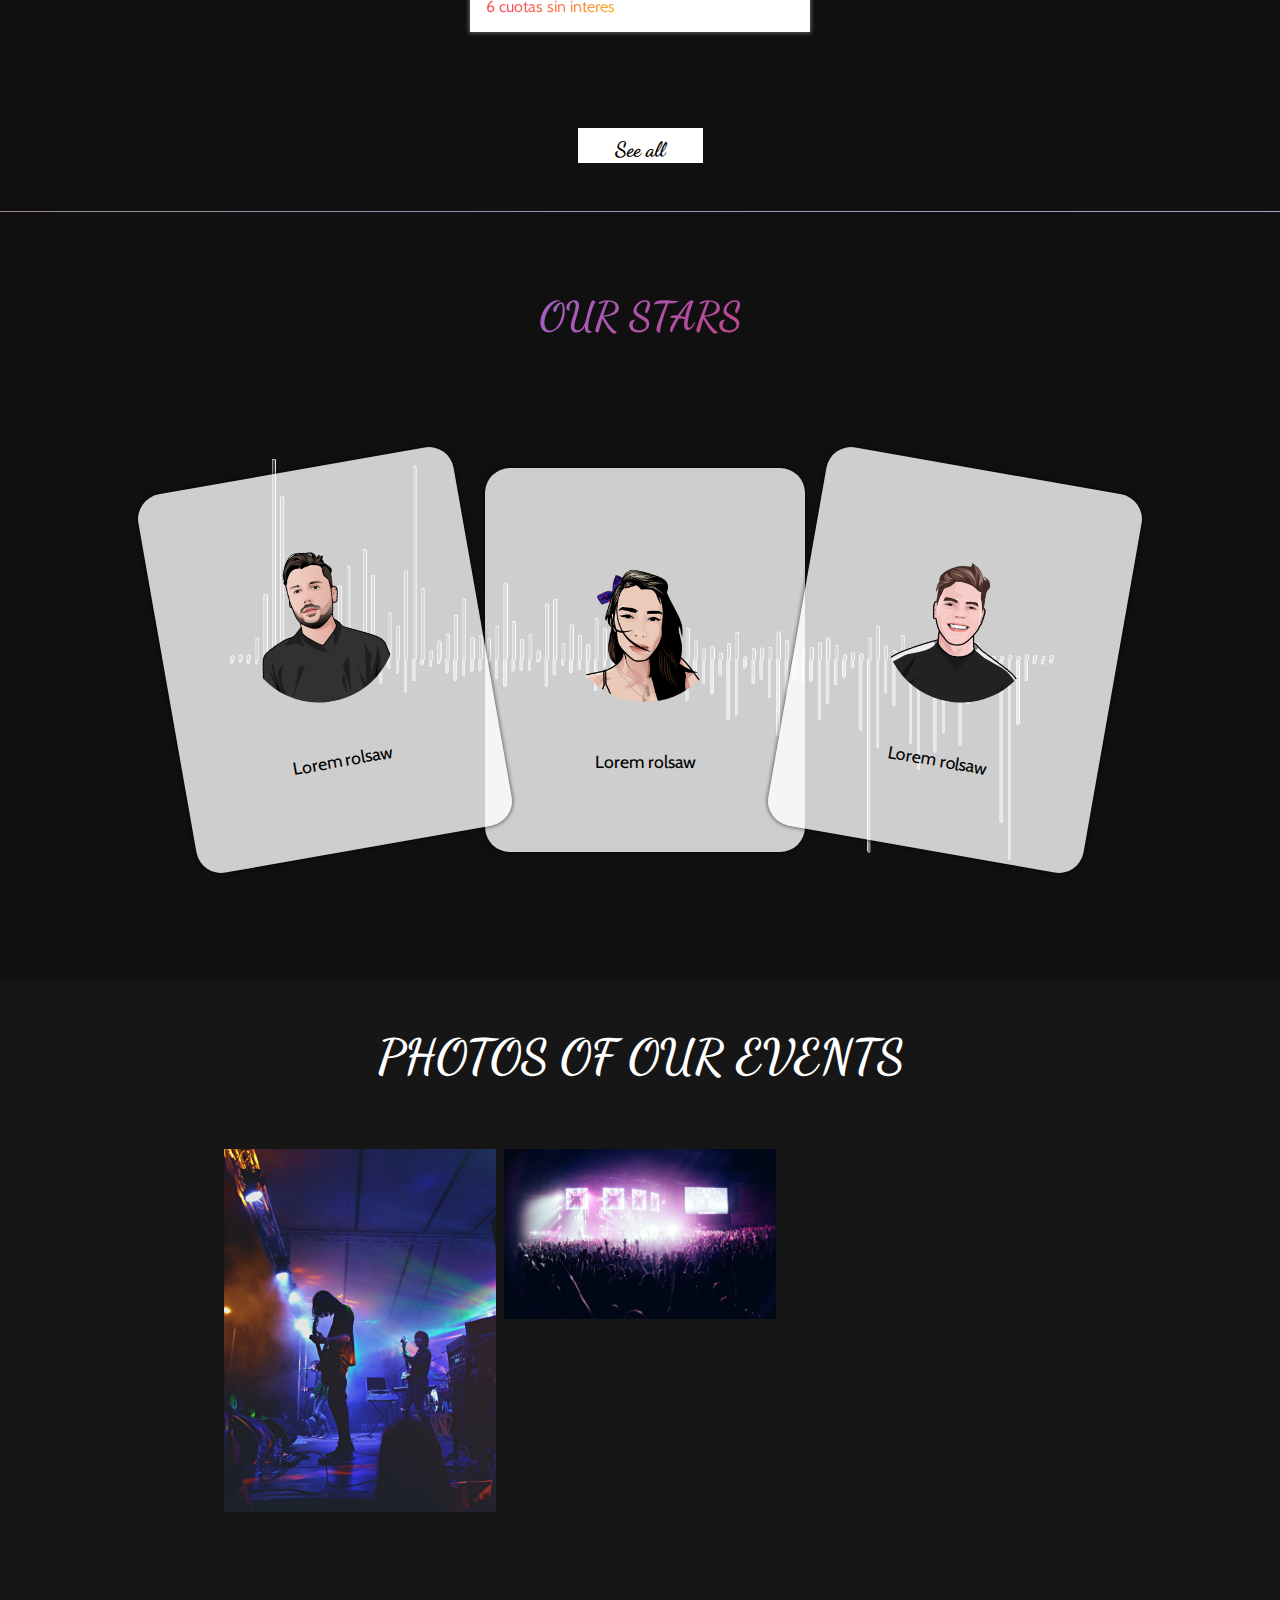
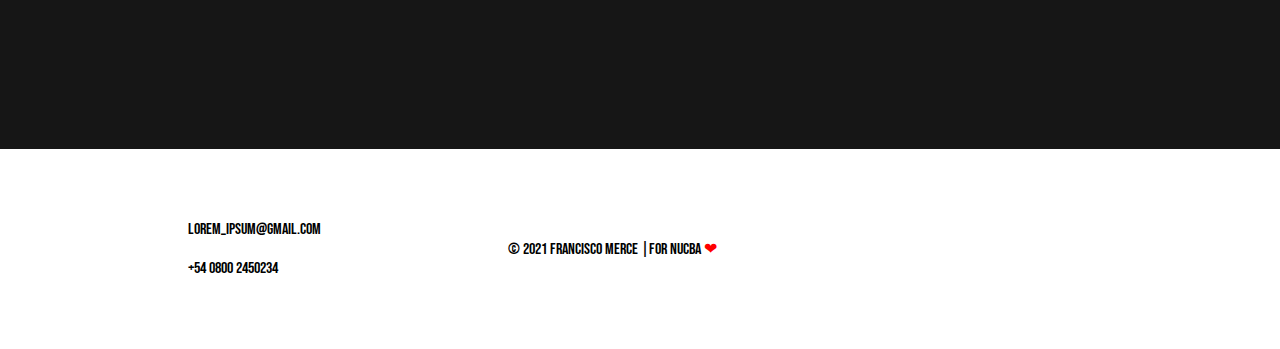
==== commit 4ccddec4: "target blank" ====
--- a/index.html
+++ b/index.html
@@ -88,7 +88,7 @@
               <p class="cuotes">6 cuotas sin interes</p>
             </div>
             <div class="buy__container">
-              <a class="product__buy"  href="https://www.etsy.com/es/listing/789978396/servicio-de-modificacion-de-cable?ga_order=most_relevant&ga_search_type=all&ga_view_type=gallery&ga_search_query=auriculares&ref=sr_gallery-1-14&organic_search_click=1&frs=1"><p  class="">Buy</p></a>
+              <a class="product__buy" target="_blank" href="https://www.etsy.com/es/listing/789978396/servicio-de-modificacion-de-cable?ga_order=most_relevant&ga_search_type=all&ga_view_type=gallery&ga_search_query=auriculares&ref=sr_gallery-1-14&organic_search_click=1&frs=1"><p  class="">Buy</p></a>
             </div>
           </article>
 
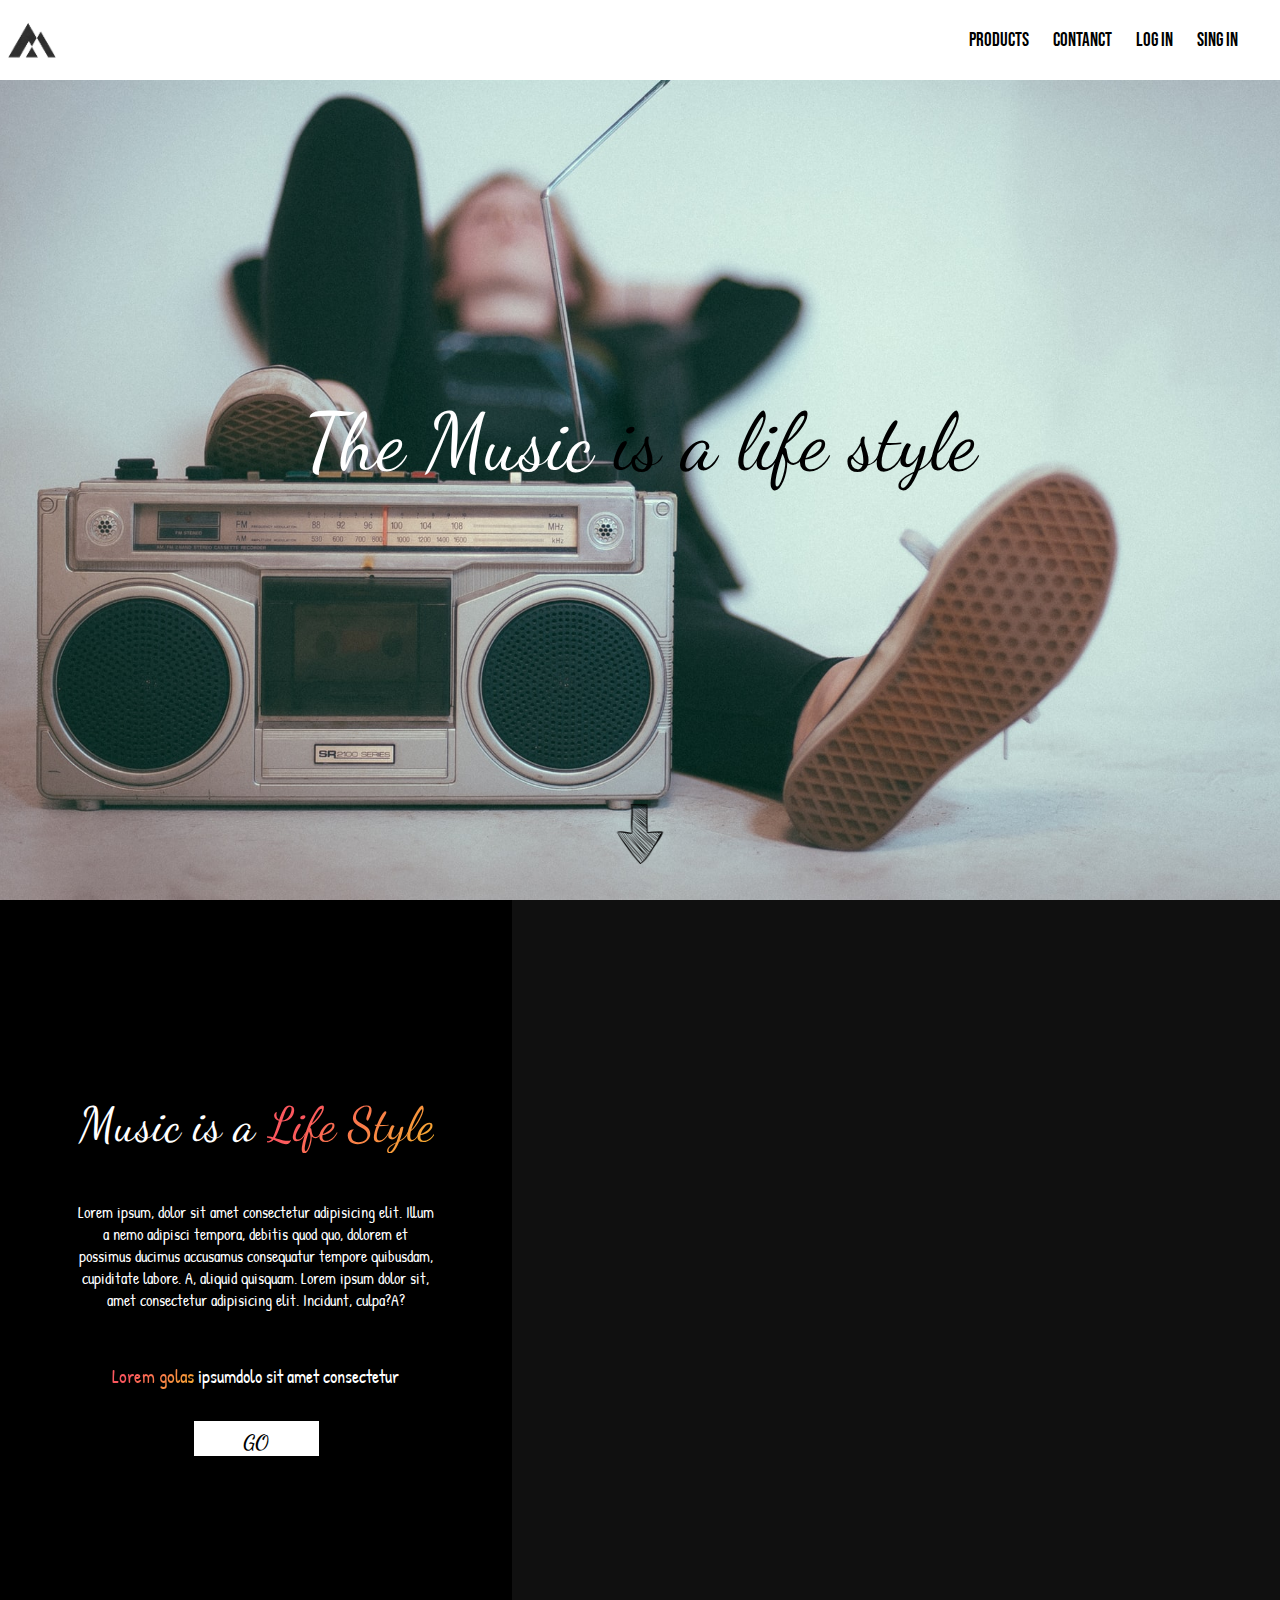
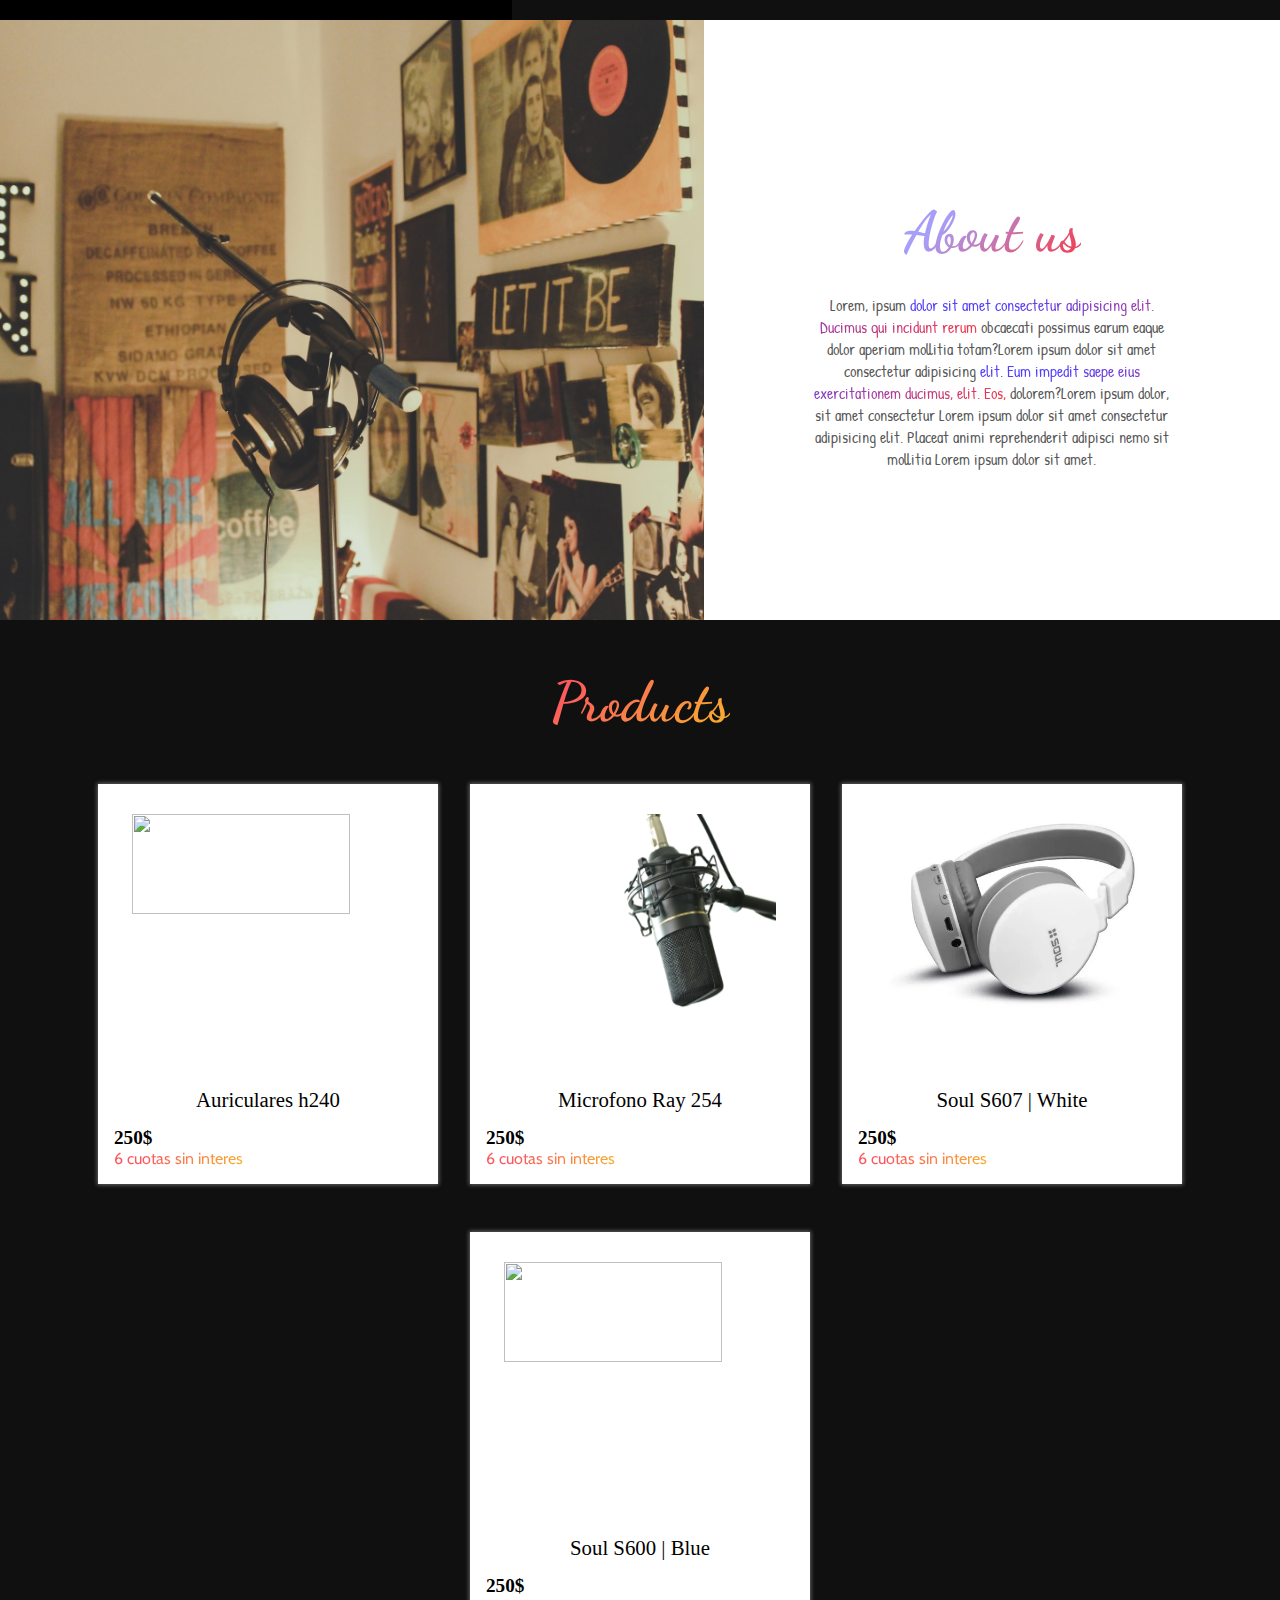
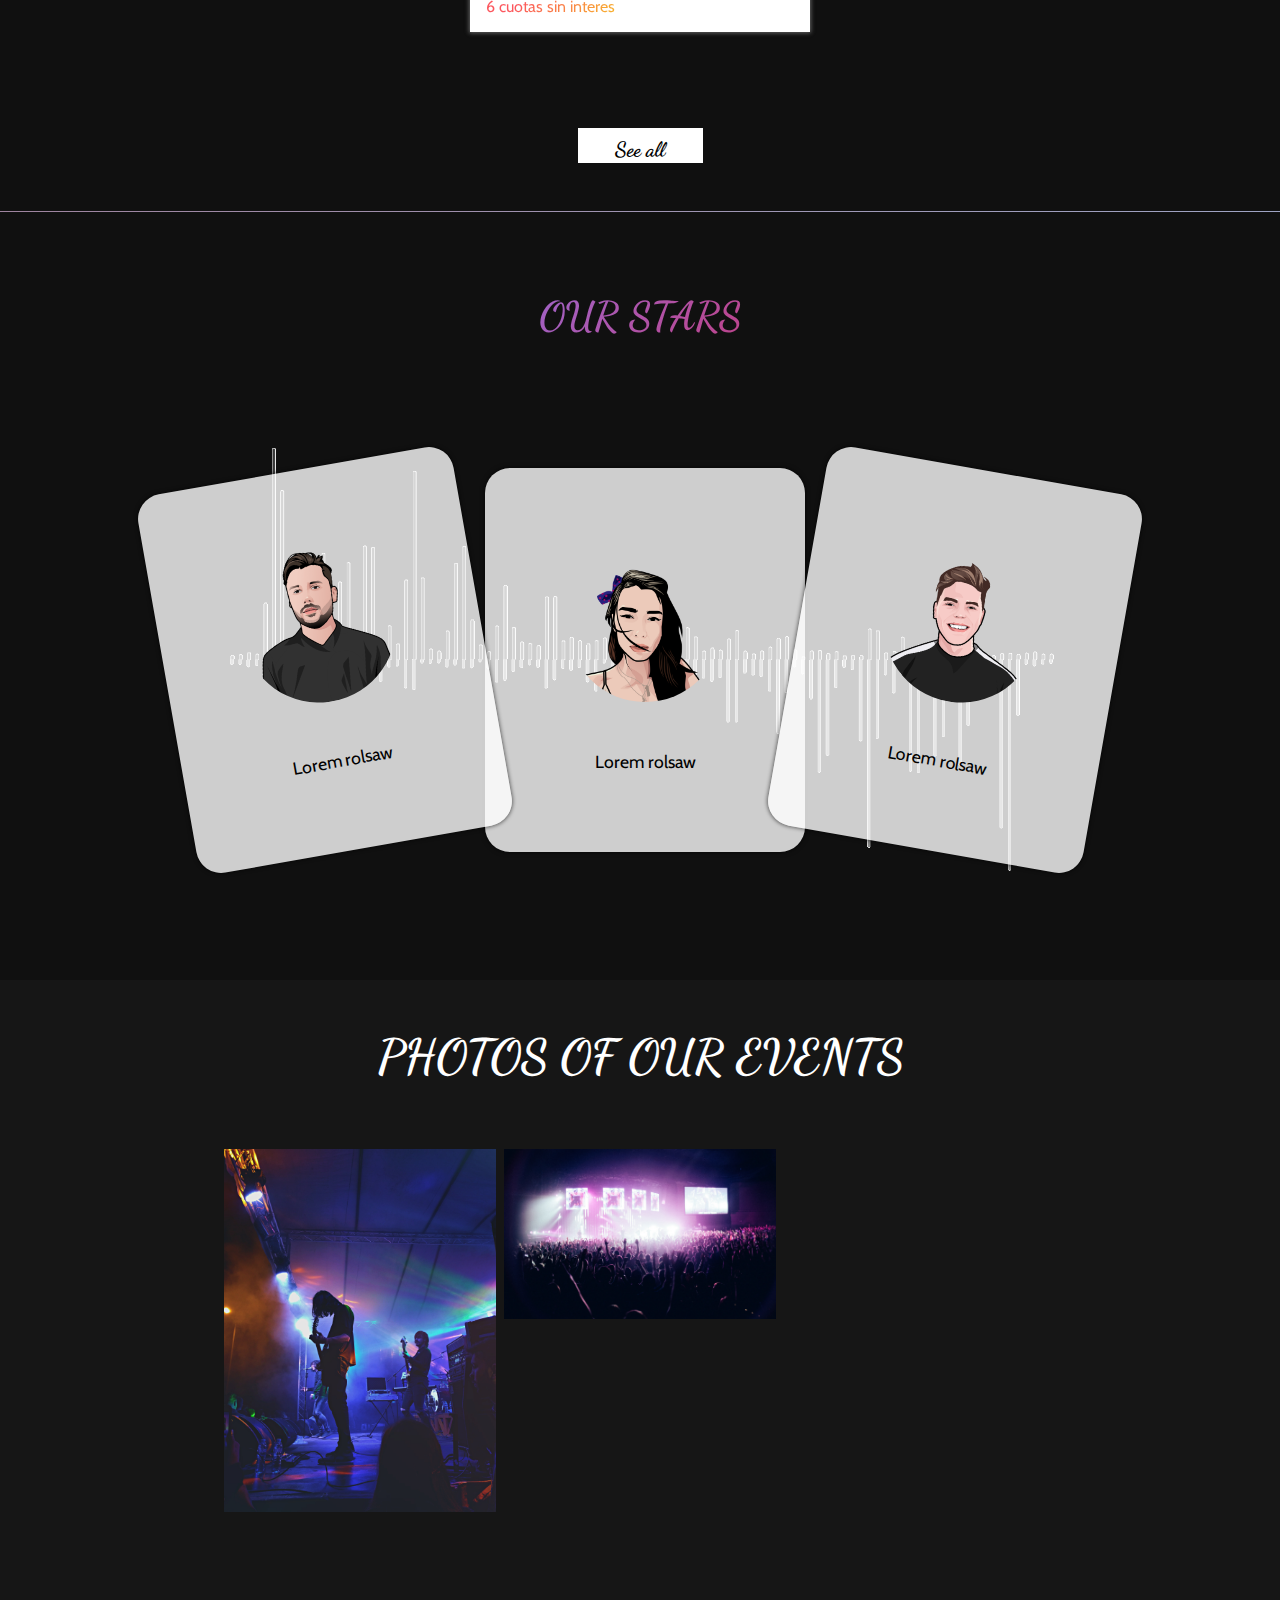
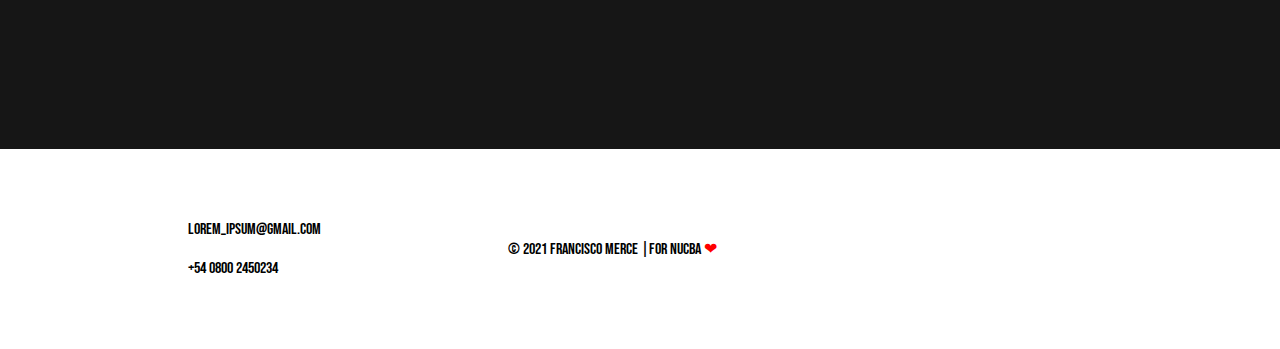
==== commit b30d2c9d: "adding github link" ====
--- a/index.html
+++ b/index.html
@@ -97,14 +97,13 @@
               src="assets/imgs/audio-1844798_960_720-removebg-preview.png"
               alt=""
             />
-            
             <p class="product__name">Microfono Ray 254</p>
             <div>
                 <h3 class="price">250$</h3>
                 <p class="cuotes">6 cuotas sin interes</p>
             </div>
             <div class="buy__container">
-              <a class="product__buy"  href=""><p  class="">Buy</p></a>
+              <a class="product__buy"  href="https://articulo.mercadolibre.com.ar/MLA-922850138-microfono-condensador-set-bm-800-condenser-estudio-stream-_JM?matt_tool=38087446&utm_source=google_shopping&utm_medium=organic" target="_blank"> <p  class="">Buy</p></a>
             </div>
           </article>
           <article class="product">
@@ -120,8 +119,9 @@
               <p class="cuotes">6 cuotas sin interes</p>
             </div>
             <div class="buy__container">
-              <a class="product__buy"  href=""><p  class="">Buy</p></a>
-            </div>
+              <a class="product__buy"  href="https://articulo.mercadolibre.com.ar/MLA-827651809-auriculares-vincha-bluetooth-soul-s600-inalambricos-envio-_JM?matt_tool=38087446&utm_source=google_shopping&utm_medium=organic" target="_blank"><p  class="">Buy</p></a>
+            </div>
+            
           </article>
           <article class="product">
             <img
@@ -135,7 +135,7 @@
               <p class="cuotes">6 cuotas sin interes</p>
             </div>
             <div class="buy__container">
-              <a class="product__buy"  href=""><p  class="">Buy</p></a>
+              <a class="product__buy"  href="https://www.mercadolibre.com.ar/auriculares-inalambricos-soul-s600-azul-y-gris/p/MLA8594302?matt_tool=74941839&matt_word=&matt_source=google&matt_campaign_id=14508409409&matt_ad_group_id=124055980262&matt_match_type=&matt_network=g&matt_device=c&matt_creative=543251949309&matt_keyword=&matt_ad_position=&matt_ad_type=pla&matt_merchant_id=500901652&matt_product_id=MLA8594302-product&matt_product_partition_id=1405252328105&matt_target_id=aud-1250848972213:pla-1405252328105&gclid=CjwKCAjwoP6LBhBlEiwAvCcthE4eLRAAebDB4cX1-jeiwMEn1Dc393a-GcPZx0CreM-kmdqXHUVZ3hoCj80QAvD_BwE" target="_blank"> <p  class="">Buy</p></a>
             </div>
           </article>
         </div>
@@ -225,6 +225,7 @@
           <i class="fab fa-facebook"></i>
           <i class="fab fa-instagram"></i>
           <i class="fab fa-linkedin"></i>
+          <a href="https://github.com/Fran-Merce/Proyecto-integrador-html-css" target="_blank"><i class="fab fa-github-square"></i></a>
         </div>
         
         <a href="#inicio"><i class="fas fa-arrow-up footer__arrow"></i>
--- a/styles/styles.css
+++ b/styles/styles.css
@@ -799,6 +799,18 @@
   color: red;
 }
 
+.footer__social a {
+  color: #000000;
+}
+
+.footer__social a:visited {
+  color: #000000;
+}
+
+.footer__social a:hover {
+  color: #313131;
+}
+
 .footer__social i {
   font-size: 1.6em;
 }
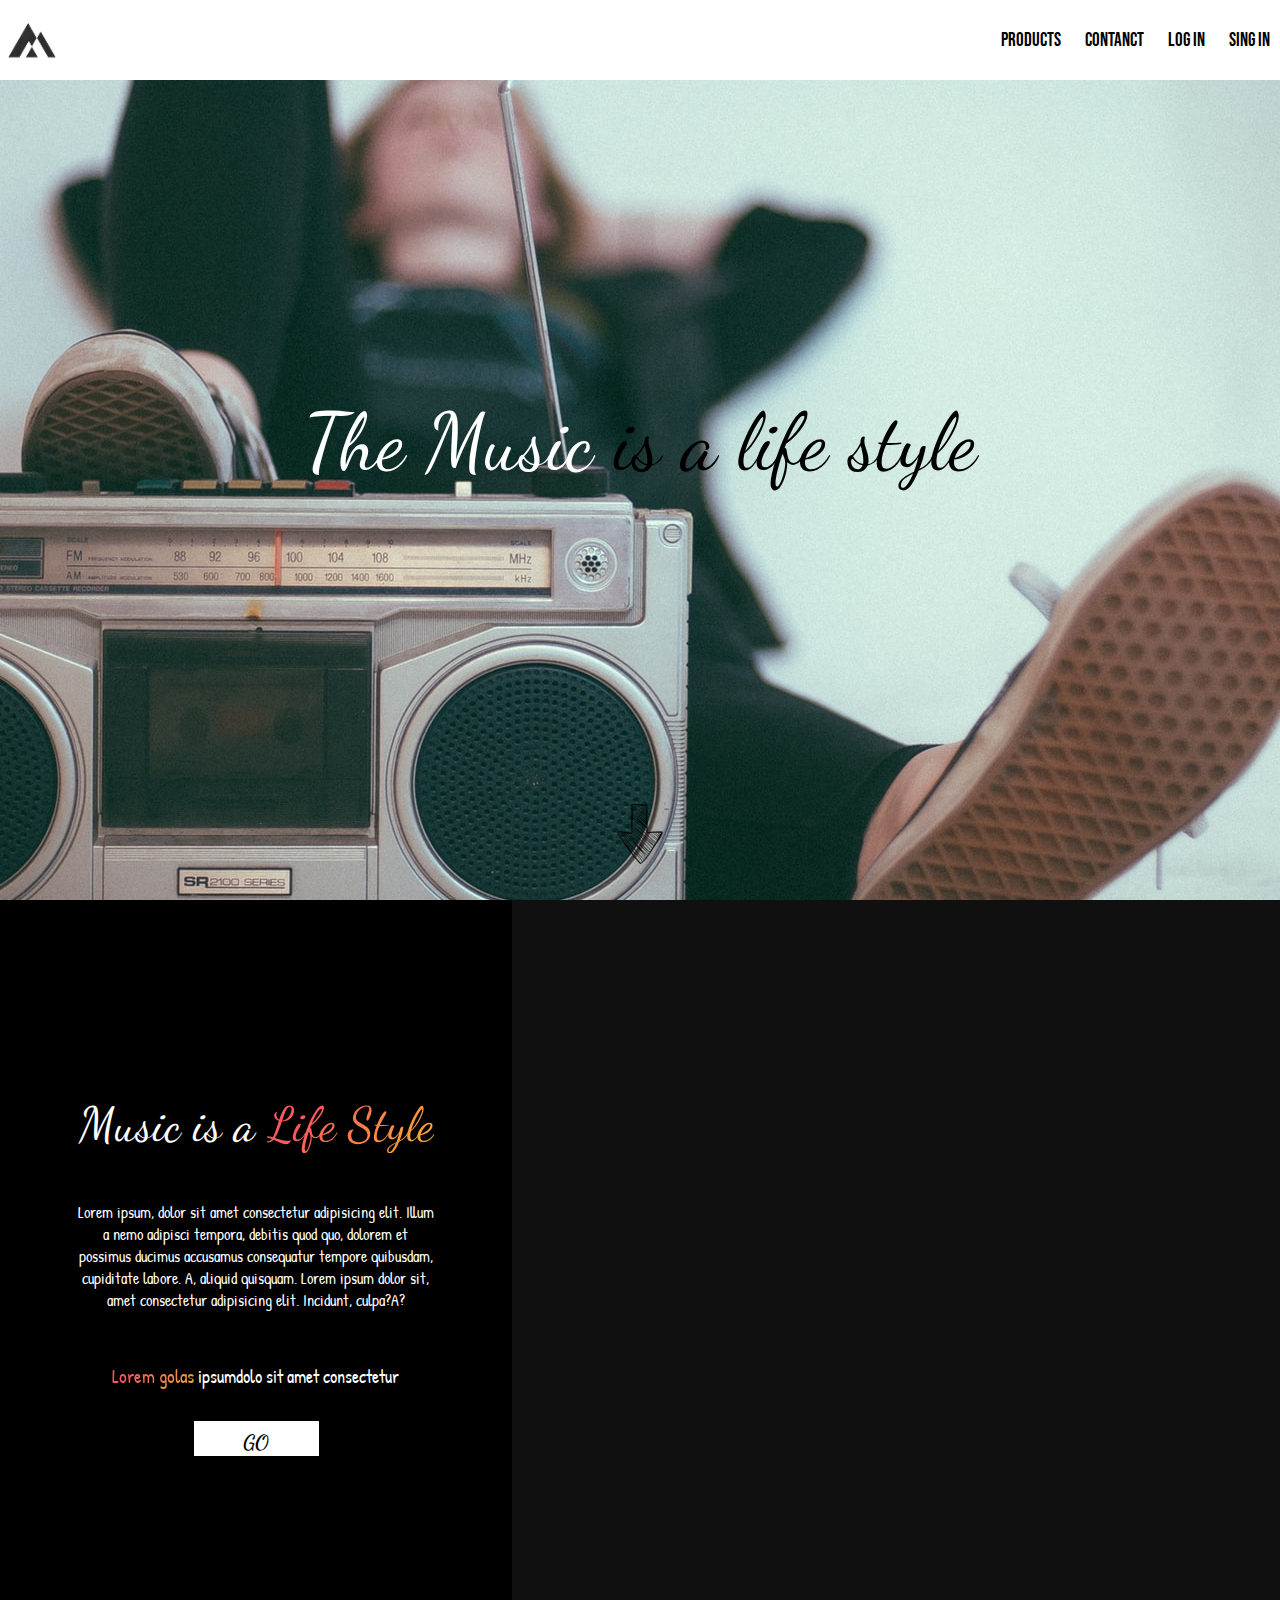
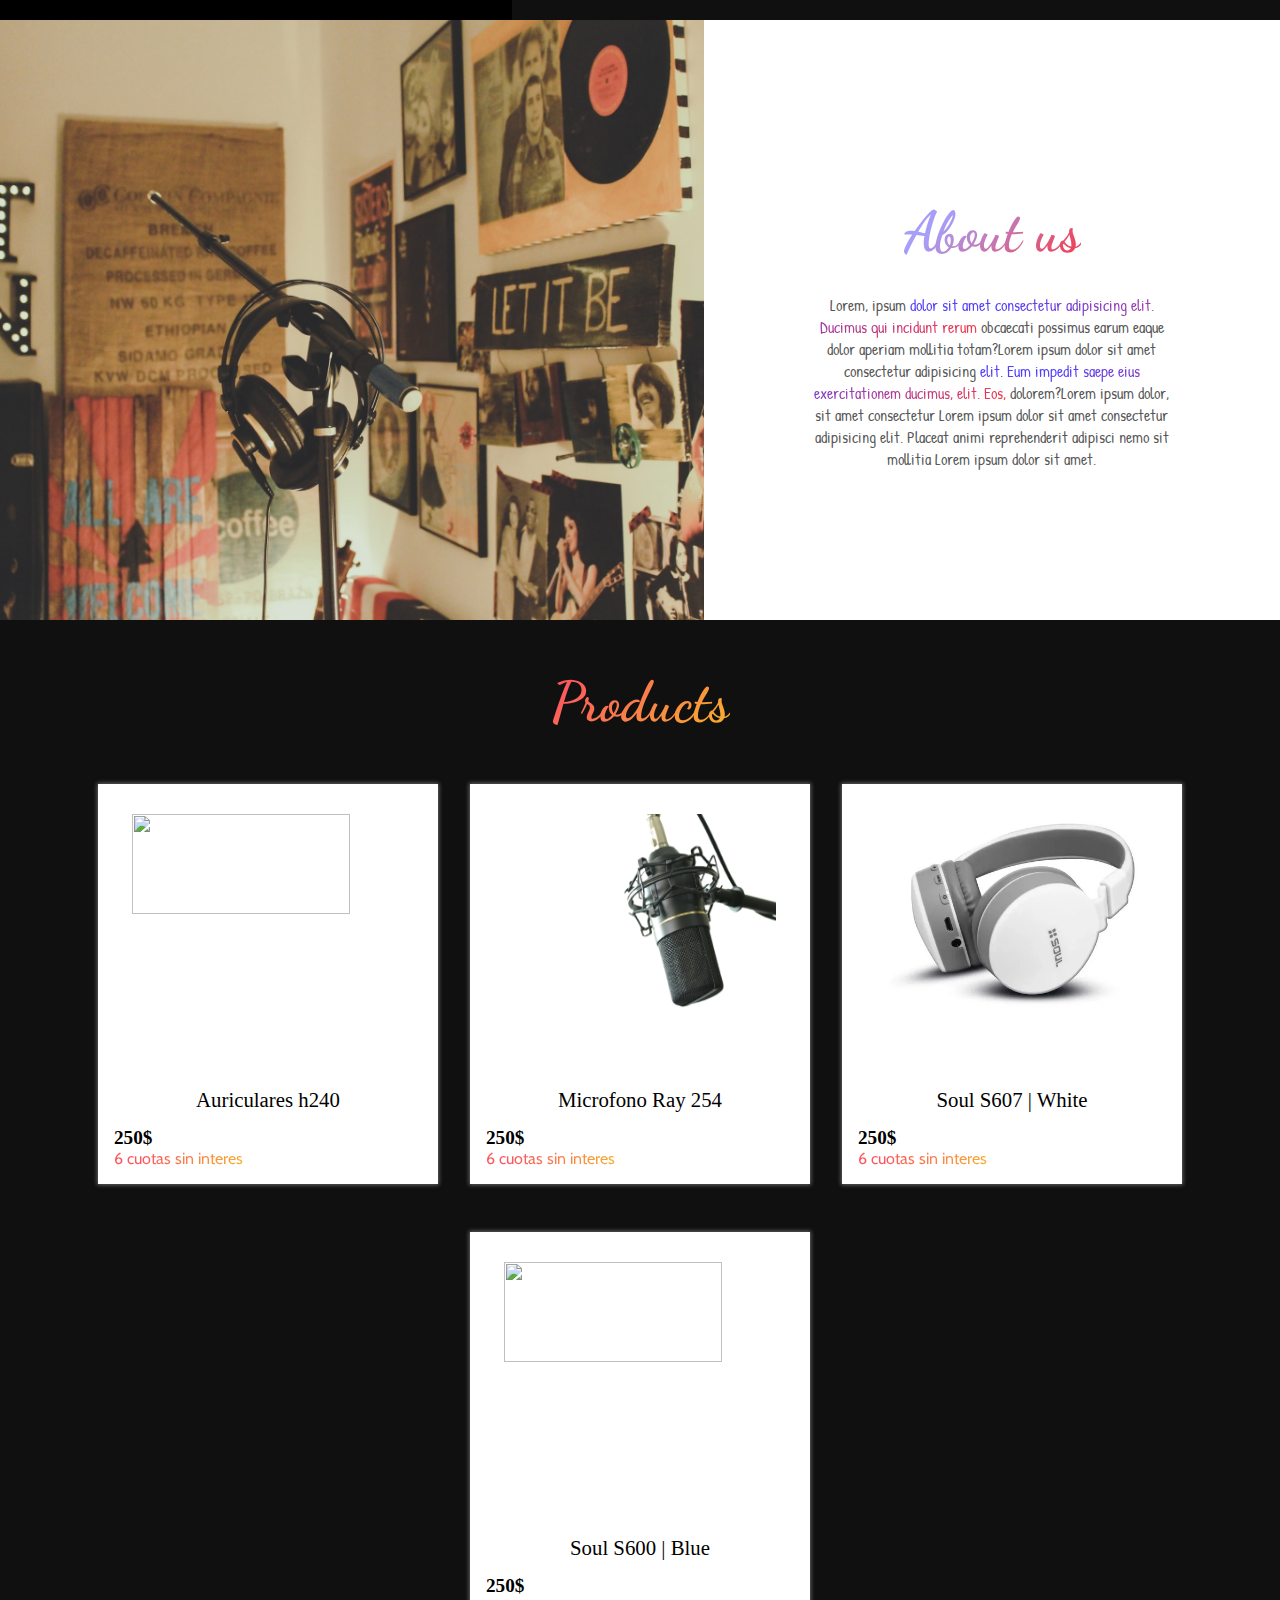
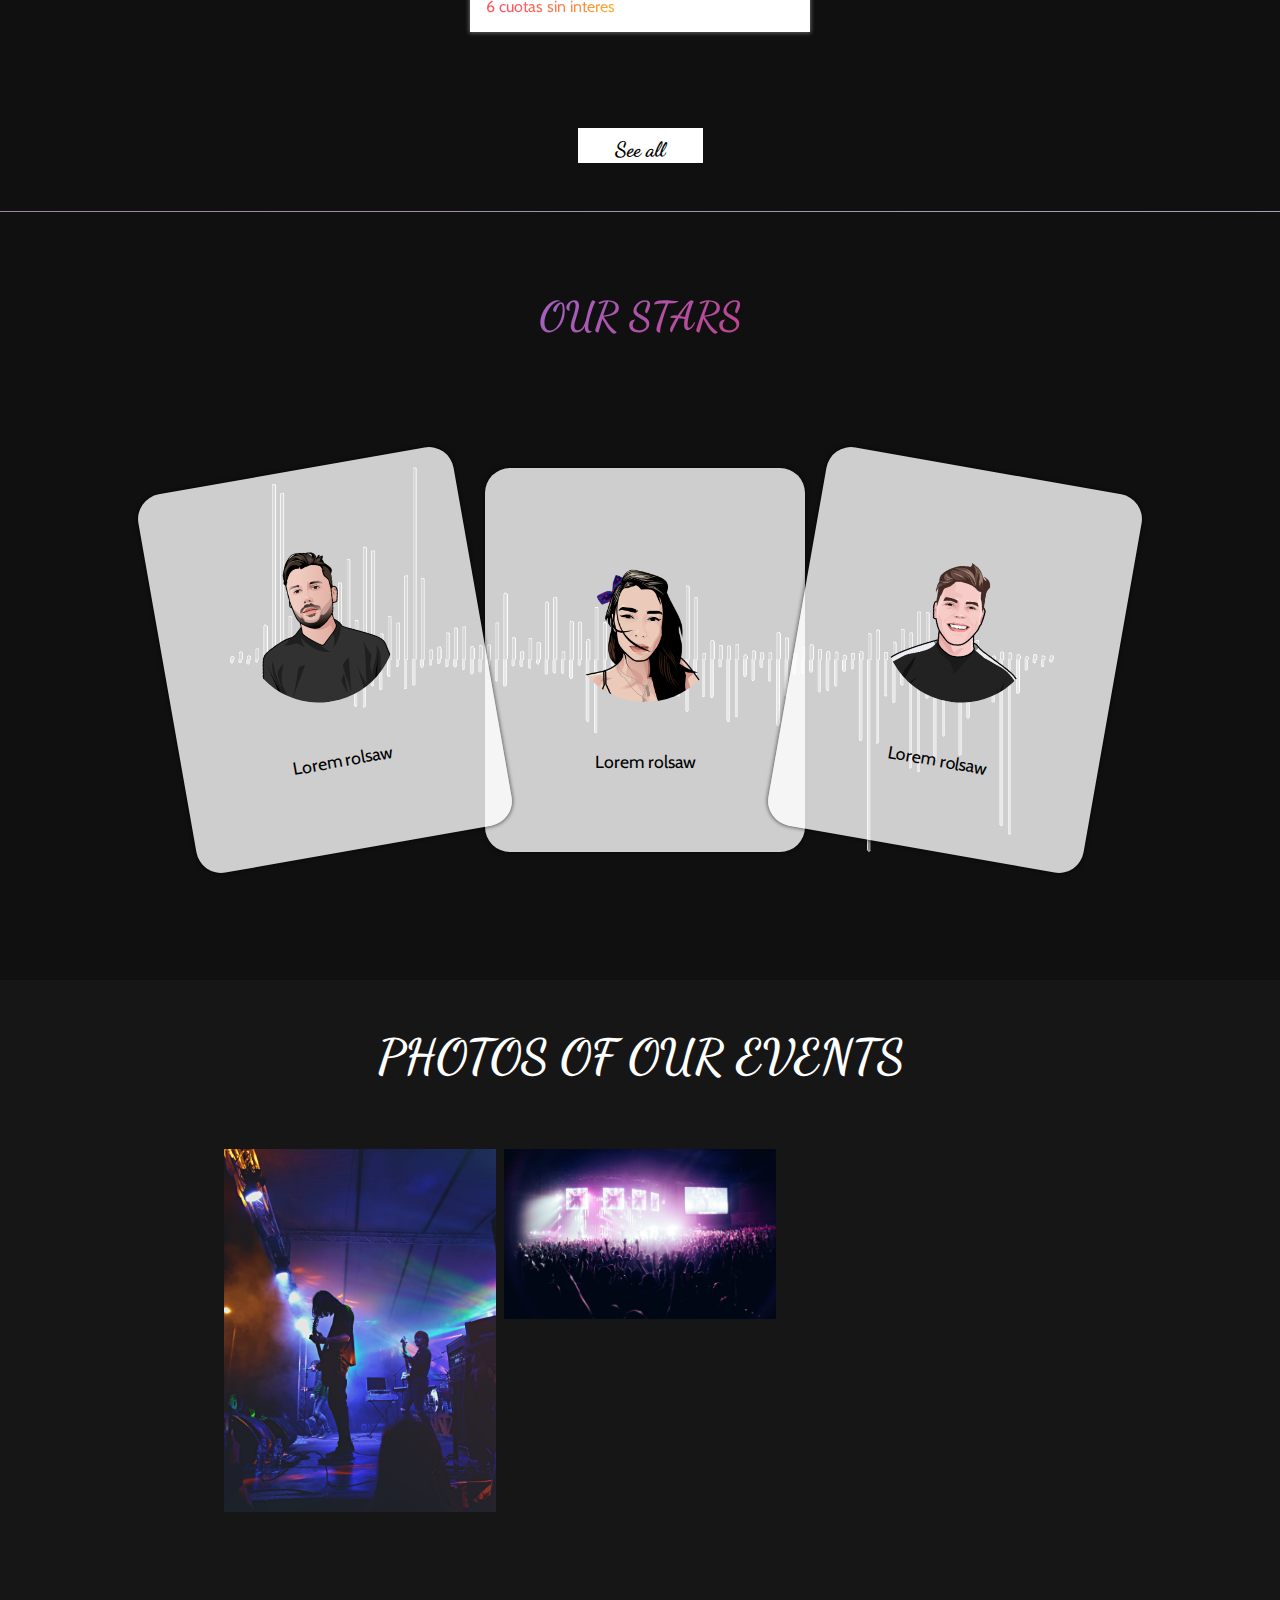
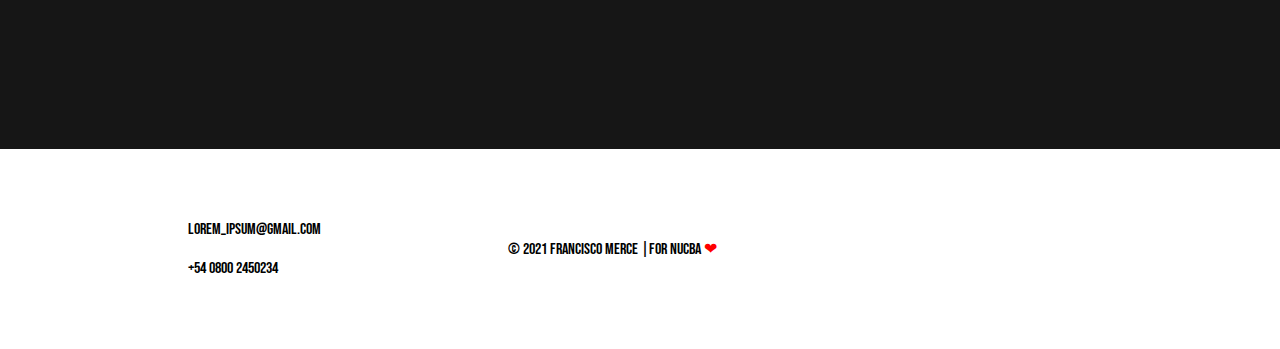
==== commit 06f41ca6: "index.js and nav bar for mobile added" ====
--- a/index.html
+++ b/index.html
@@ -26,7 +26,9 @@
           />
         </a>
         
-        <ul class="nav__ul">
+        <i class="fas fa-bars" id="menu-icon"></i>
+        </div>
+        <ul class="nav_ul" id="nav-ul">
           <li><a href="#products">Products</a></li>
           <li><a href="#contact">Contanct</a></li>
           <li><a href="login.html">Log In</a></li>
@@ -225,13 +227,12 @@
           <i class="fab fa-facebook"></i>
           <i class="fab fa-instagram"></i>
           <i class="fab fa-linkedin"></i>
-          <a href="https://github.com/Fran-Merce/Proyecto-integrador-html-css" target="_blank"><i class="fab fa-github-square"></i></a>
         </div>
         
         <a href="#inicio"><i class="fas fa-arrow-up footer__arrow"></i>
     </footer>
 
-
+    <script src="index.js"></script>
     <script
       src="https://kit.fontawesome.com/73da0a7907.js"
       crossorigin="anonymous"
--- a/styles/styles.css
+++ b/styles/styles.css
@@ -8,7 +8,6 @@
   padding: 0;
   -webkit-box-sizing: border-box;
           box-sizing: border-box;
-  outline: none;
   text-decoration: none;
   list-style: none;
   scroll-behavior: smooth;
@@ -28,7 +27,7 @@
 .header {
   width: 100%;
   height: 100vh;
-  background-size: cover;
+  position: relative;
   display: -webkit-box;
   display: -ms-flexbox;
   display: flex;
@@ -42,9 +41,7 @@
   -webkit-box-align: center;
       -ms-flex-align: center;
           align-items: center;
-  background-image: url(/assets/imgs/eric-nopanen-8e0EHPUx3Mo-unsplash.jpg);
-  background-position: center;
-  background-attachment: fixed;
+  background: url(/assets/imgs/eric-nopanen-8e0EHPUx3Mo-unsplash.jpg) no-repeat fixed center;
 }
 
 .header h1,
@@ -65,28 +62,6 @@
           animation: arrow 0.5s infinite forwards alternate;
 }
 
-@-webkit-keyframes arrow {
-  from {
-    -webkit-transform: translateY(5px);
-            transform: translateY(5px);
-  }
-  to {
-    -webkit-transform: translateY(-5px);
-            transform: translateY(-5px);
-  }
-}
-
-@keyframes arrow {
-  from {
-    -webkit-transform: translateY(5px);
-            transform: translateY(5px);
-  }
-  to {
-    -webkit-transform: translateY(-5px);
-            transform: translateY(-5px);
-  }
-}
-
 .logo,
 .nav__ul,
 .nav__search {
@@ -96,6 +71,7 @@
 .nav {
   width: 100%;
   height: 80px;
+  position: relative;
   display: -webkit-box;
   display: -ms-flexbox;
   display: flex;
@@ -106,6 +82,11 @@
       -ms-flex-pack: justify;
           justify-content: space-between;
   background-color: white;
+}
+
+.nav .fa-bars {
+  -webkit-transform: scale(0);
+          transform: scale(0);
 }
 
 .nav .logo__ancla {
@@ -269,10 +250,6 @@
 .section1 .section1__info .button p {
   font-family: "dancing script";
   font-size: 1.3em;
-}
-
-.section1 .section1__info .button::before {
-  left: 0;
 }
 
 .section2 {
@@ -470,13 +447,11 @@
 }
 
 .section3 .product .buy__container a {
-  position: relative;
   width: 125px;
   height: 35px;
   background-color: white;
   text-align: center;
   border-radius: 3px;
-  overflow: hidden;
 }
 
 .section3 .product .buy__container a p {
@@ -487,8 +462,6 @@
   width: 125px;
   height: 35px;
   padding: 7px;
-  -webkit-transition: .3s;
-  transition: .3s;
 }
 
 .section3 .product .buy__container a p:hover {
@@ -501,10 +474,10 @@
   top: 0;
   width: 0%;
   height: 100%;
-  background-color: #000000;
   -webkit-transition: width .3s;
   transition: width .3s;
   z-index: -1;
+  background-color: #000000;
 }
 
 .section3 .product .buy__container a::before {
@@ -799,18 +772,6 @@
   color: red;
 }
 
-.footer__social a {
-  color: #000000;
-}
-
-.footer__social a:visited {
-  color: #000000;
-}
-
-.footer__social a:hover {
-  color: #313131;
-}
-
 .footer__social i {
   font-size: 1.6em;
 }
@@ -882,9 +843,45 @@
 
 @media screen and (max-width: 768px) {
   .logo,
-  .nav__ul,
-  .nav__search {
+  .nav__ul {
     padding: 0;
+  }
+  .nav .nav_ul {
+    width: 100%;
+    height: calc(100vh  - 80px);
+    top: 80px;
+    position: absolute;
+    display: -webkit-box;
+    display: -ms-flexbox;
+    display: flex;
+    -webkit-box-align: center;
+        -ms-flex-align: center;
+            align-items: center;
+    -webkit-box-orient: vertical;
+    -webkit-box-direction: normal;
+        -ms-flex-direction: column;
+            flex-direction: column;
+    -webkit-box-pack: space-evenly;
+        -ms-flex-pack: space-evenly;
+            justify-content: space-evenly;
+    background: #e4e4e4;
+    -webkit-transition: -webkit-transform .2s;
+    transition: -webkit-transform .2s;
+    transition: transform .2s;
+    transition: transform .2s, -webkit-transform .2s;
+    -webkit-transform: translateX(-250%);
+            transform: translateX(-250%);
+    z-index: 2;
+  }
+  .nav .fa-bars {
+    font-size: 2em;
+    margin-right: .5em;
+    -webkit-transform: scale(1);
+            transform: scale(1);
+  }
+  .nav .nav__ul-mobile-clicked {
+    -webkit-transform: translateX(0);
+            transform: translateX(0);
   }
   .section1,
   .section2 {
@@ -963,10 +960,32 @@
     margin: 7px;
   }
   .nav li a {
-    font-size: 1em;
+    font-size: 1.3rem;
   }
   .cards .card {
     width: 19em;
   }
 }
+
+@-webkit-keyframes arrow {
+  from {
+    -webkit-transform: translateY(5px);
+            transform: translateY(5px);
+  }
+  to {
+    -webkit-transform: translateY(-5px);
+            transform: translateY(-5px);
+  }
+}
+
+@keyframes arrow {
+  from {
+    -webkit-transform: translateY(5px);
+            transform: translateY(5px);
+  }
+  to {
+    -webkit-transform: translateY(-5px);
+            transform: translateY(-5px);
+  }
+}
 /*# sourceMappingURL=styles.css.map */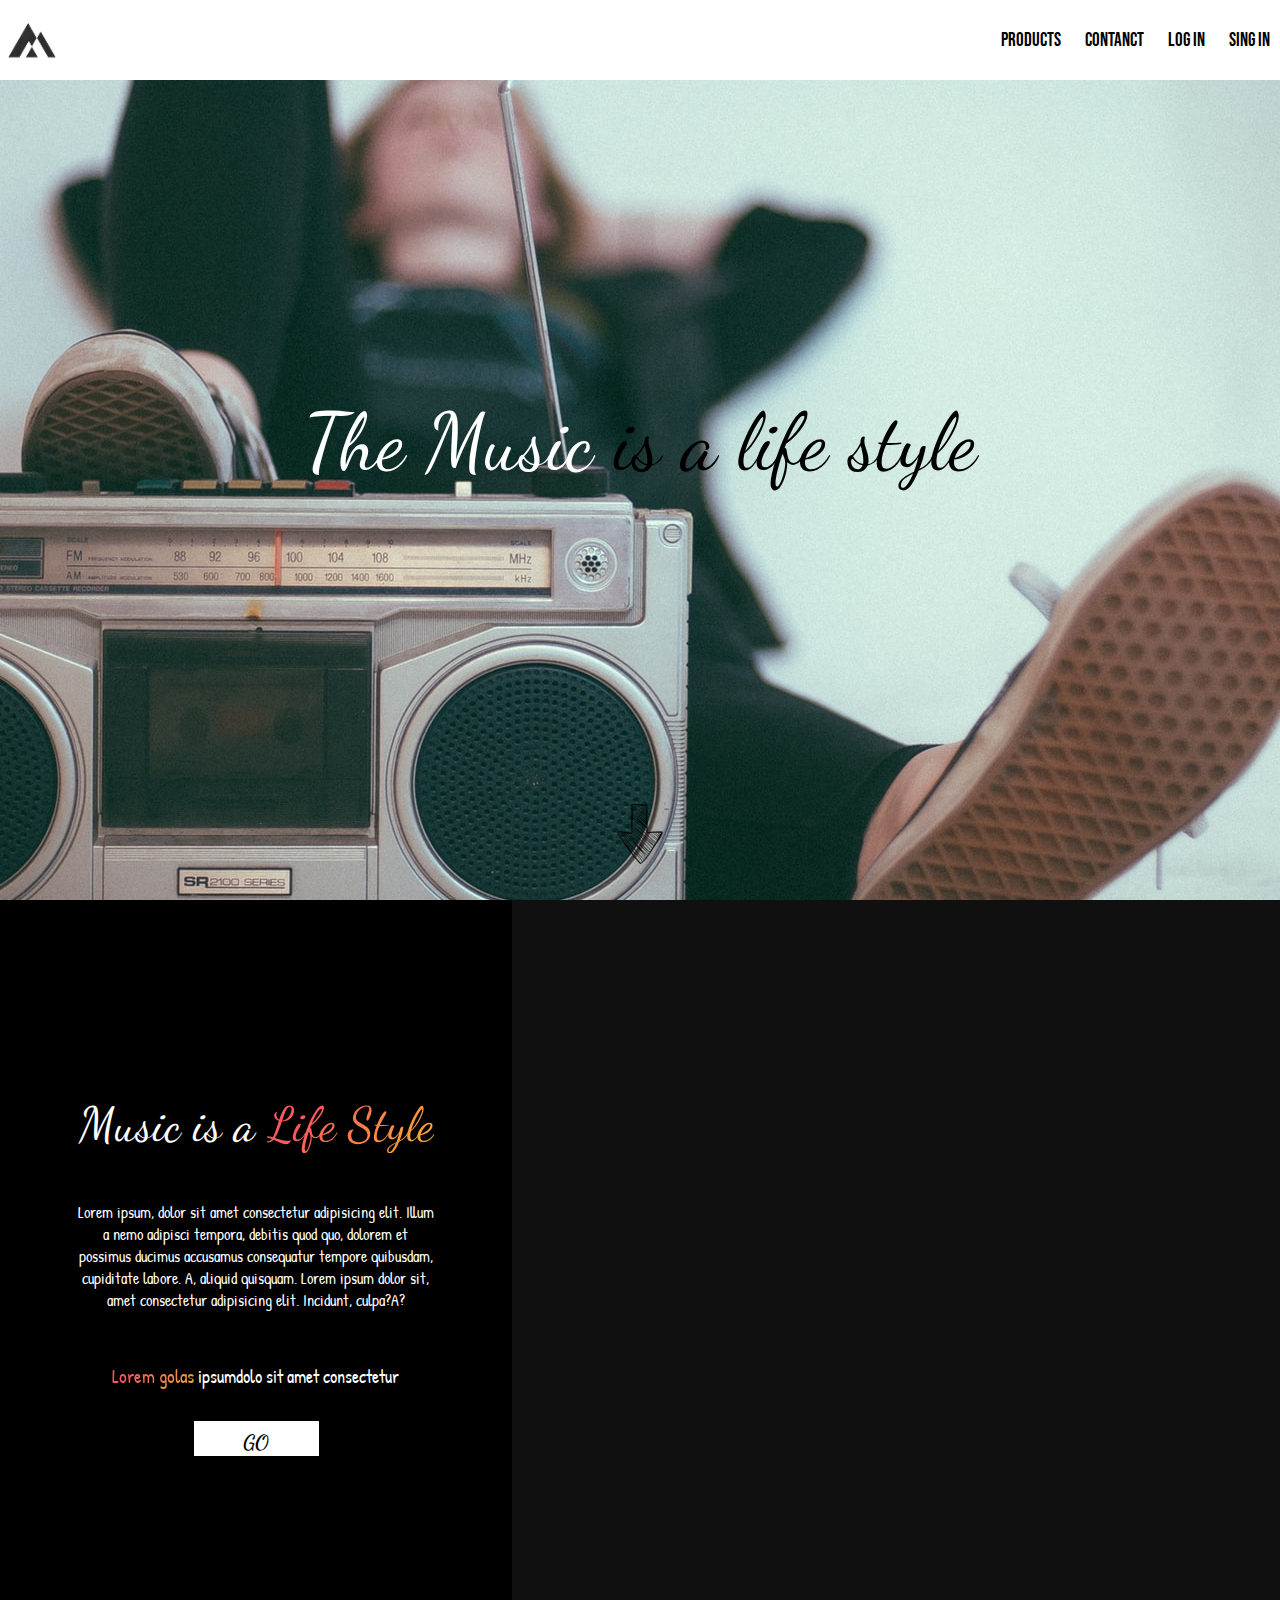
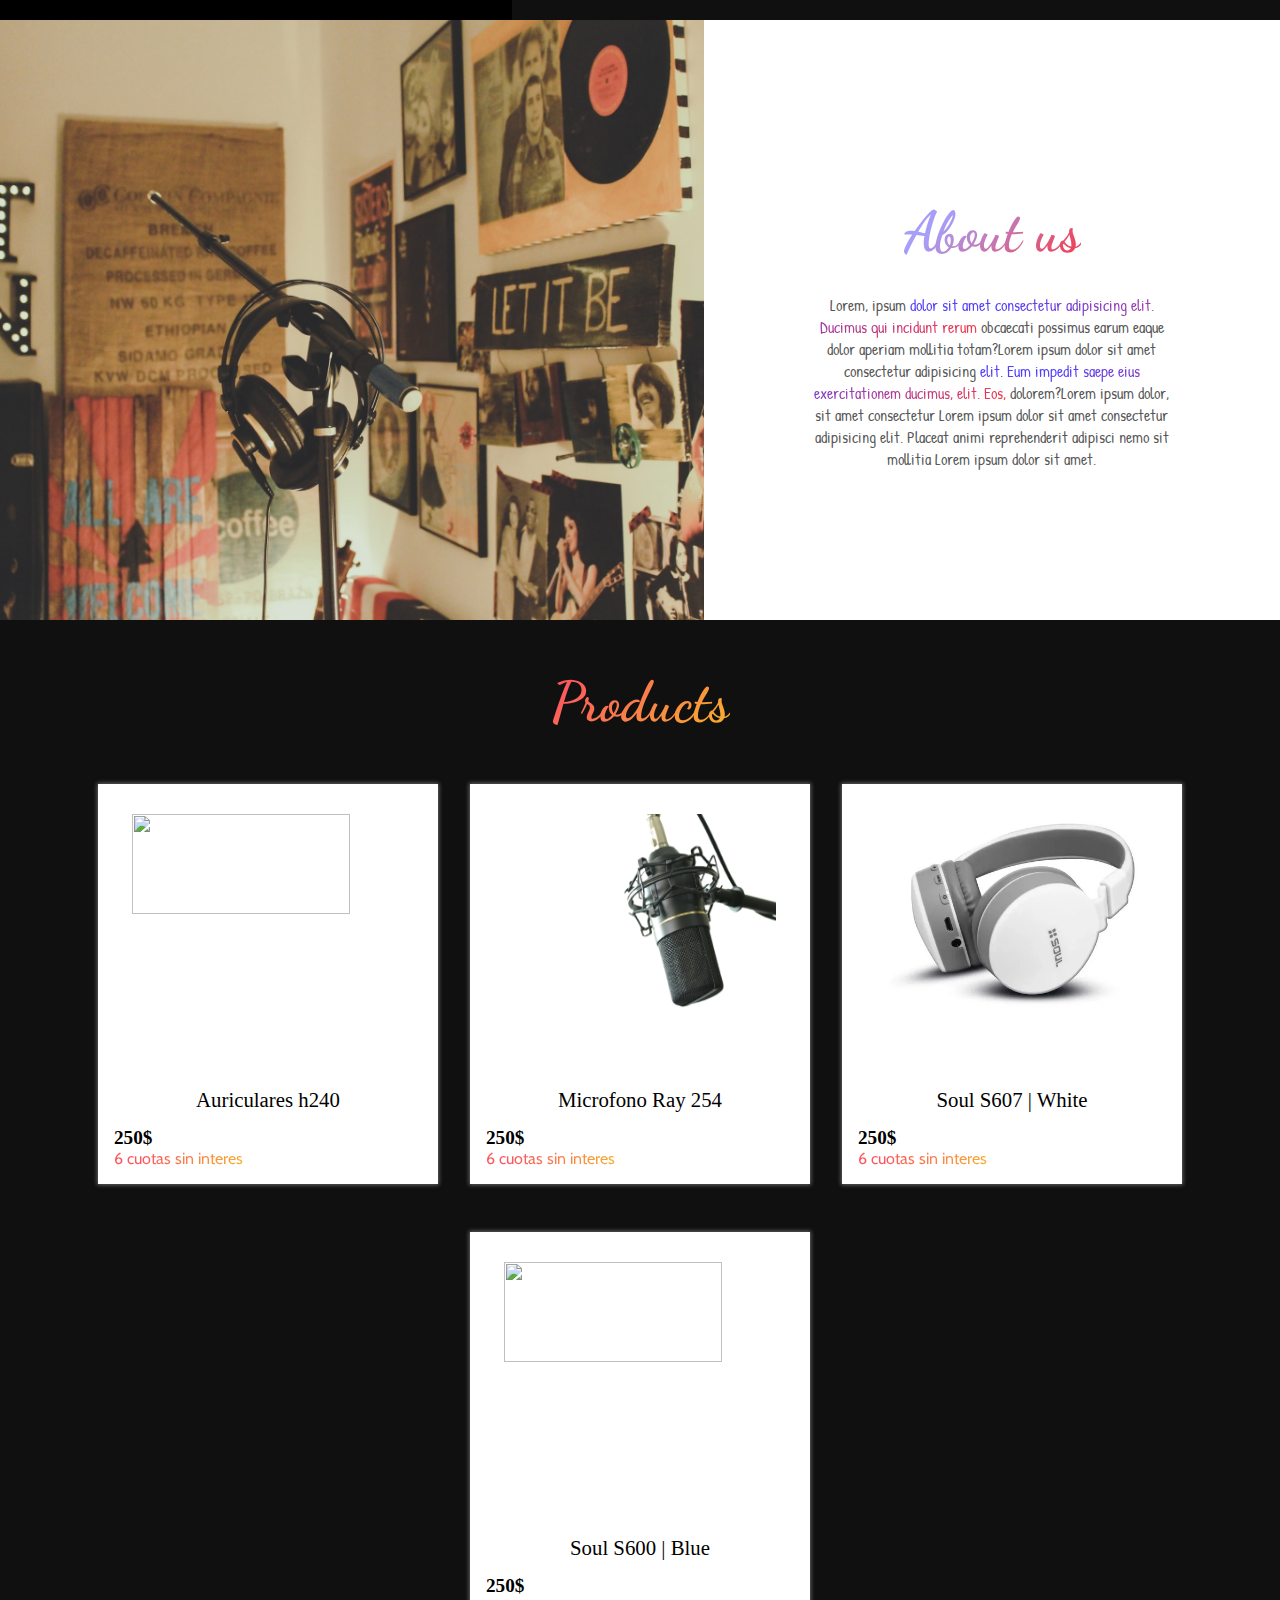
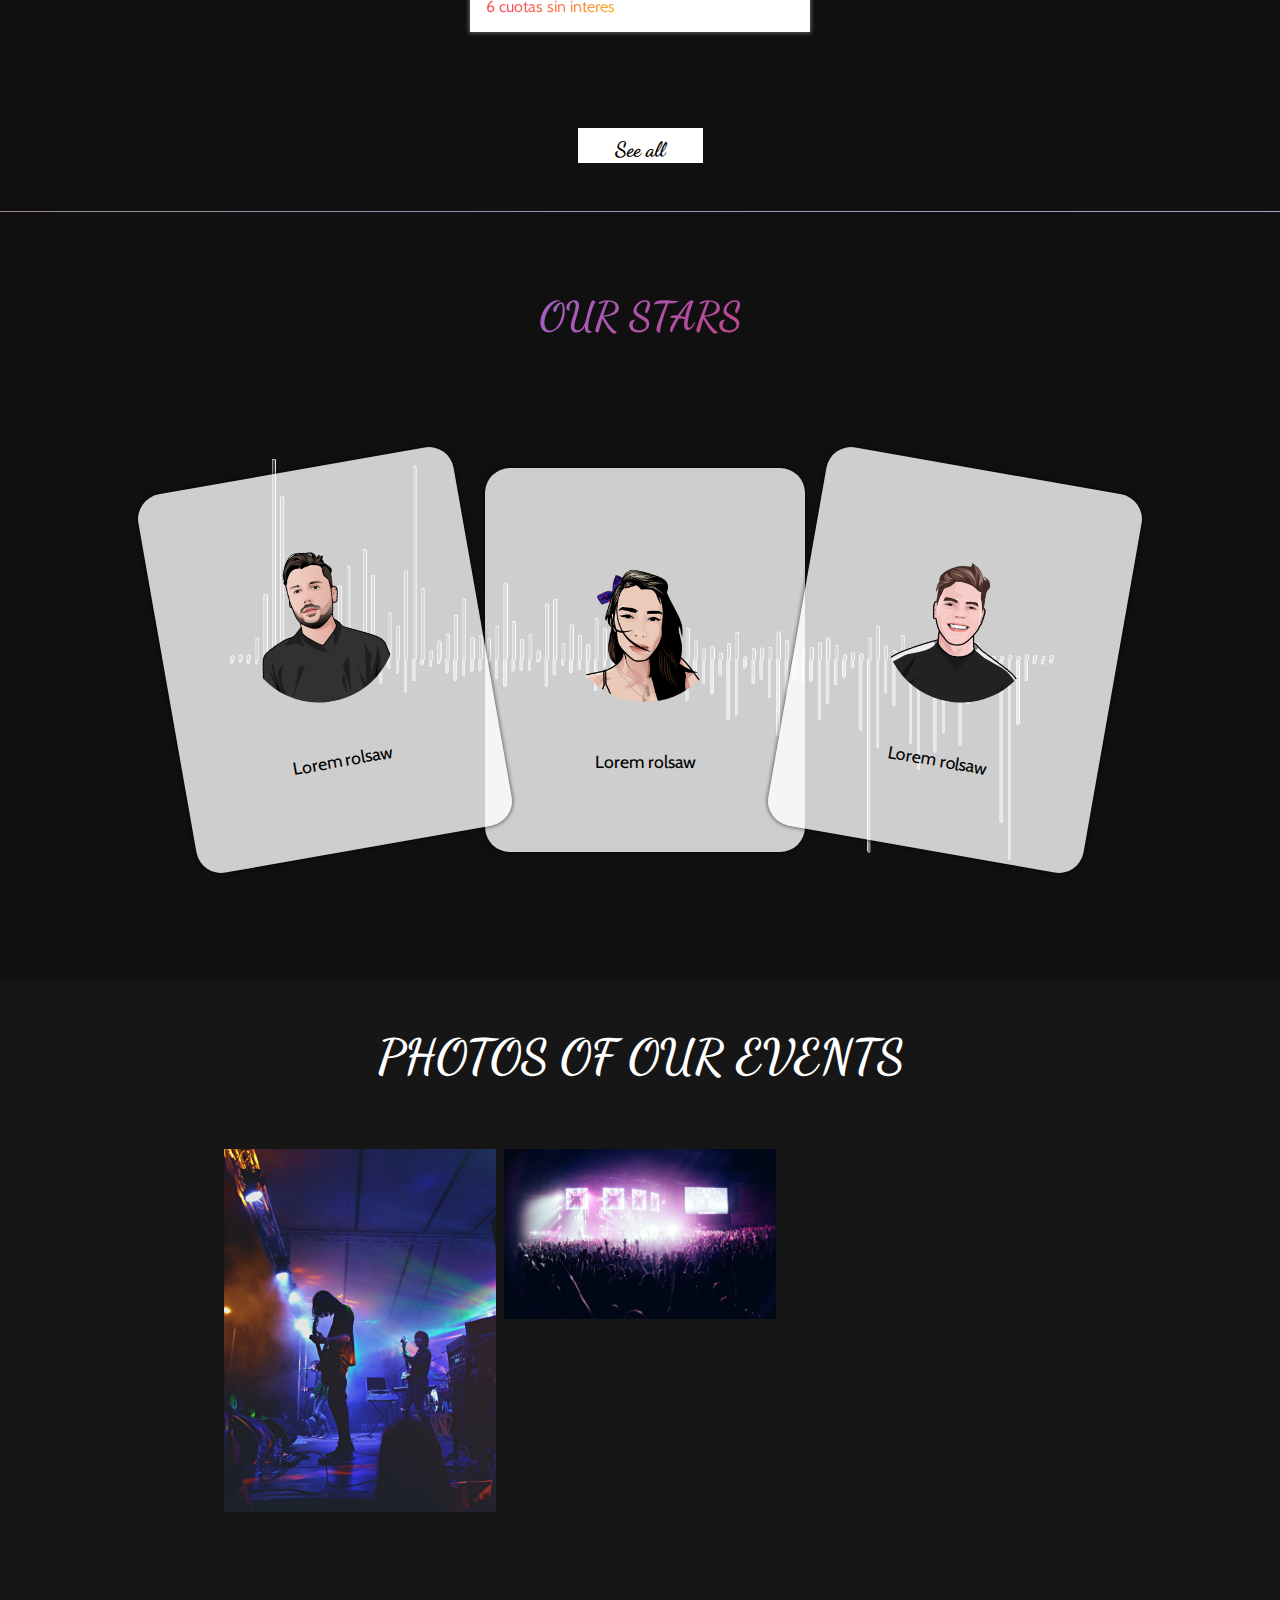
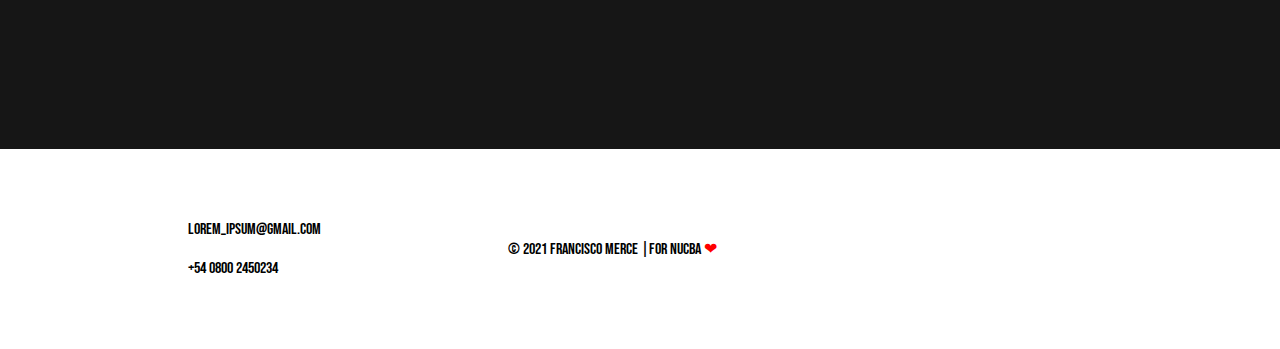
==== commit 0679df57: "index.js and nav bar for mobile added" ====
--- a/index.html
+++ b/index.html
@@ -227,6 +227,7 @@
           <i class="fab fa-facebook"></i>
           <i class="fab fa-instagram"></i>
           <i class="fab fa-linkedin"></i>
+          <a href="https://github.com/Fran-Merce/Proyecto-integrador-html-css" target="_blank"><i class="fab fa-github-square"></i></a>
         </div>
         
         <a href="#inicio"><i class="fas fa-arrow-up footer__arrow"></i>
--- a/styles/styles.css
+++ b/styles/styles.css
@@ -770,6 +770,18 @@
 .copy::after {
   content: ' \2764';
   color: red;
+}
+
+.footer__social a {
+  color: #000000;
+}
+
+.footer__social a:visited {
+  color: #000000;
+}
+
+.footer__social a:hover {
+  color: #313131;
 }
 
 .footer__social i {
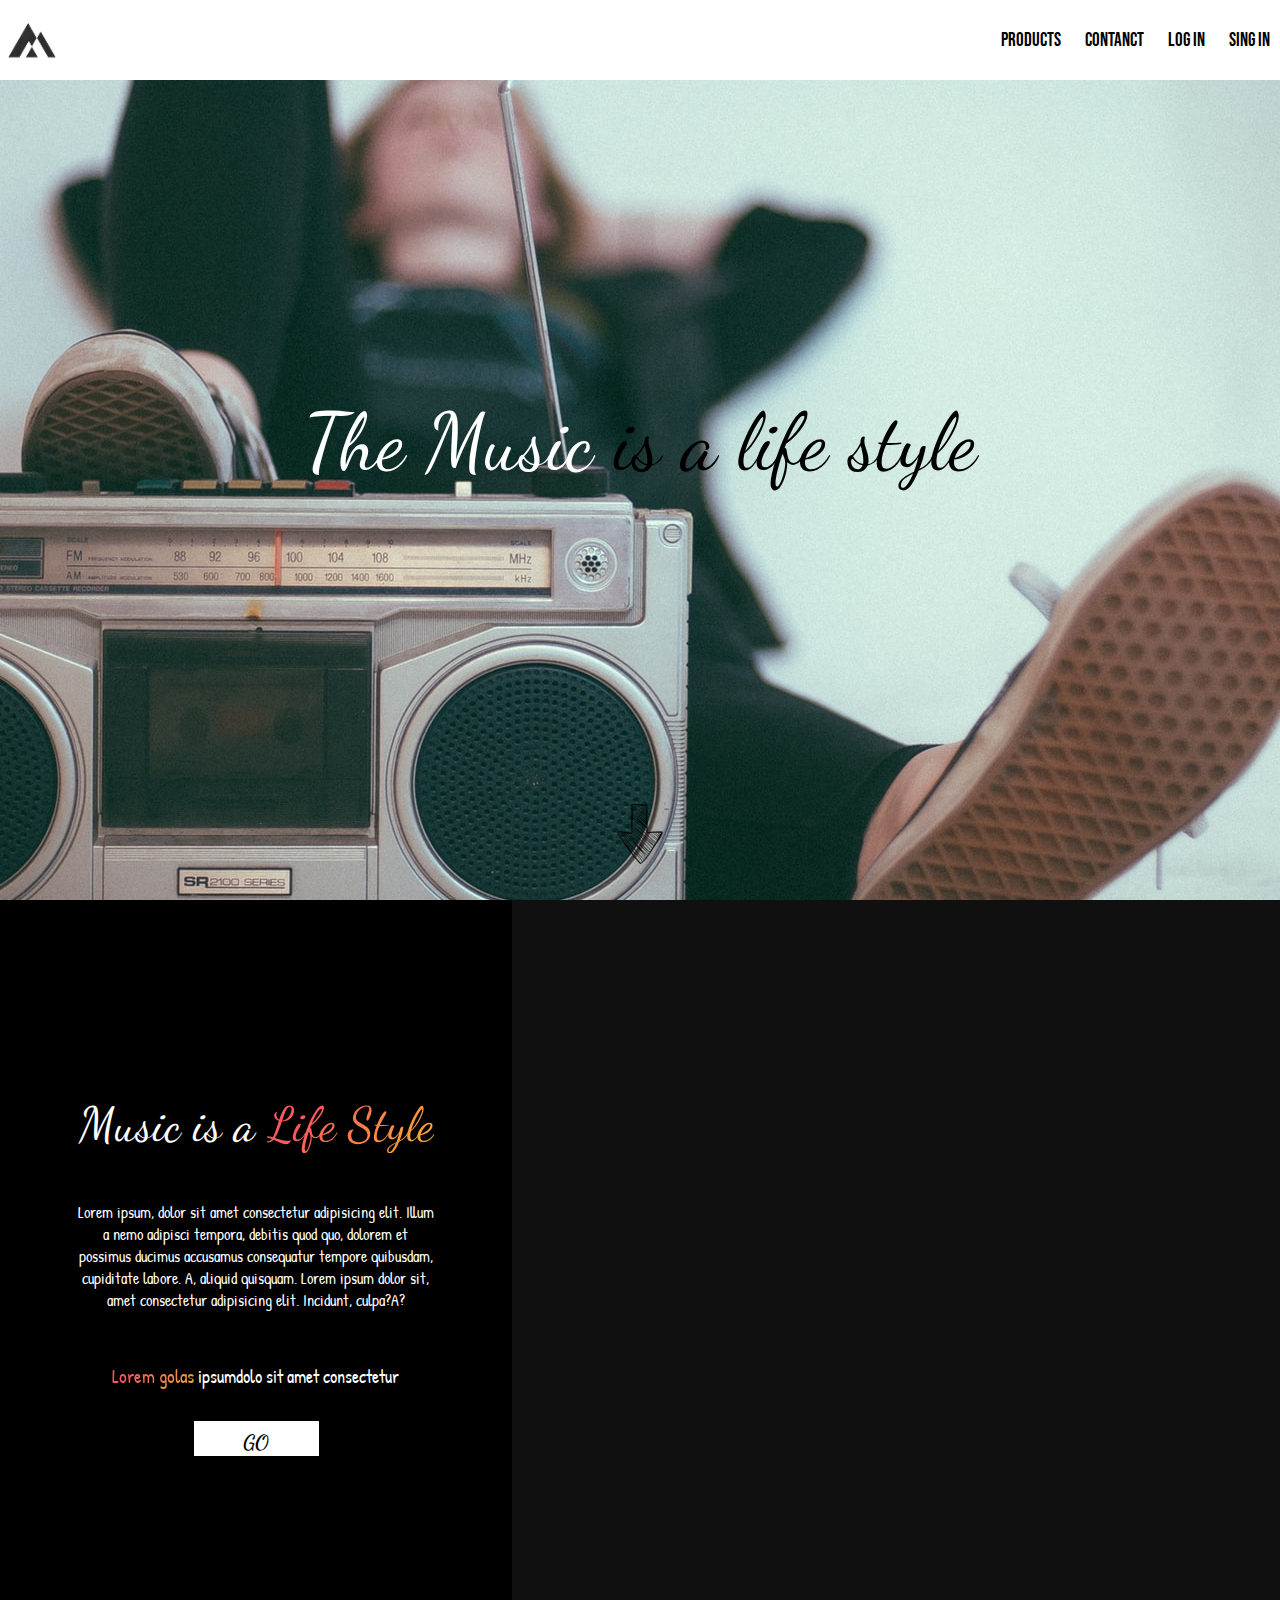
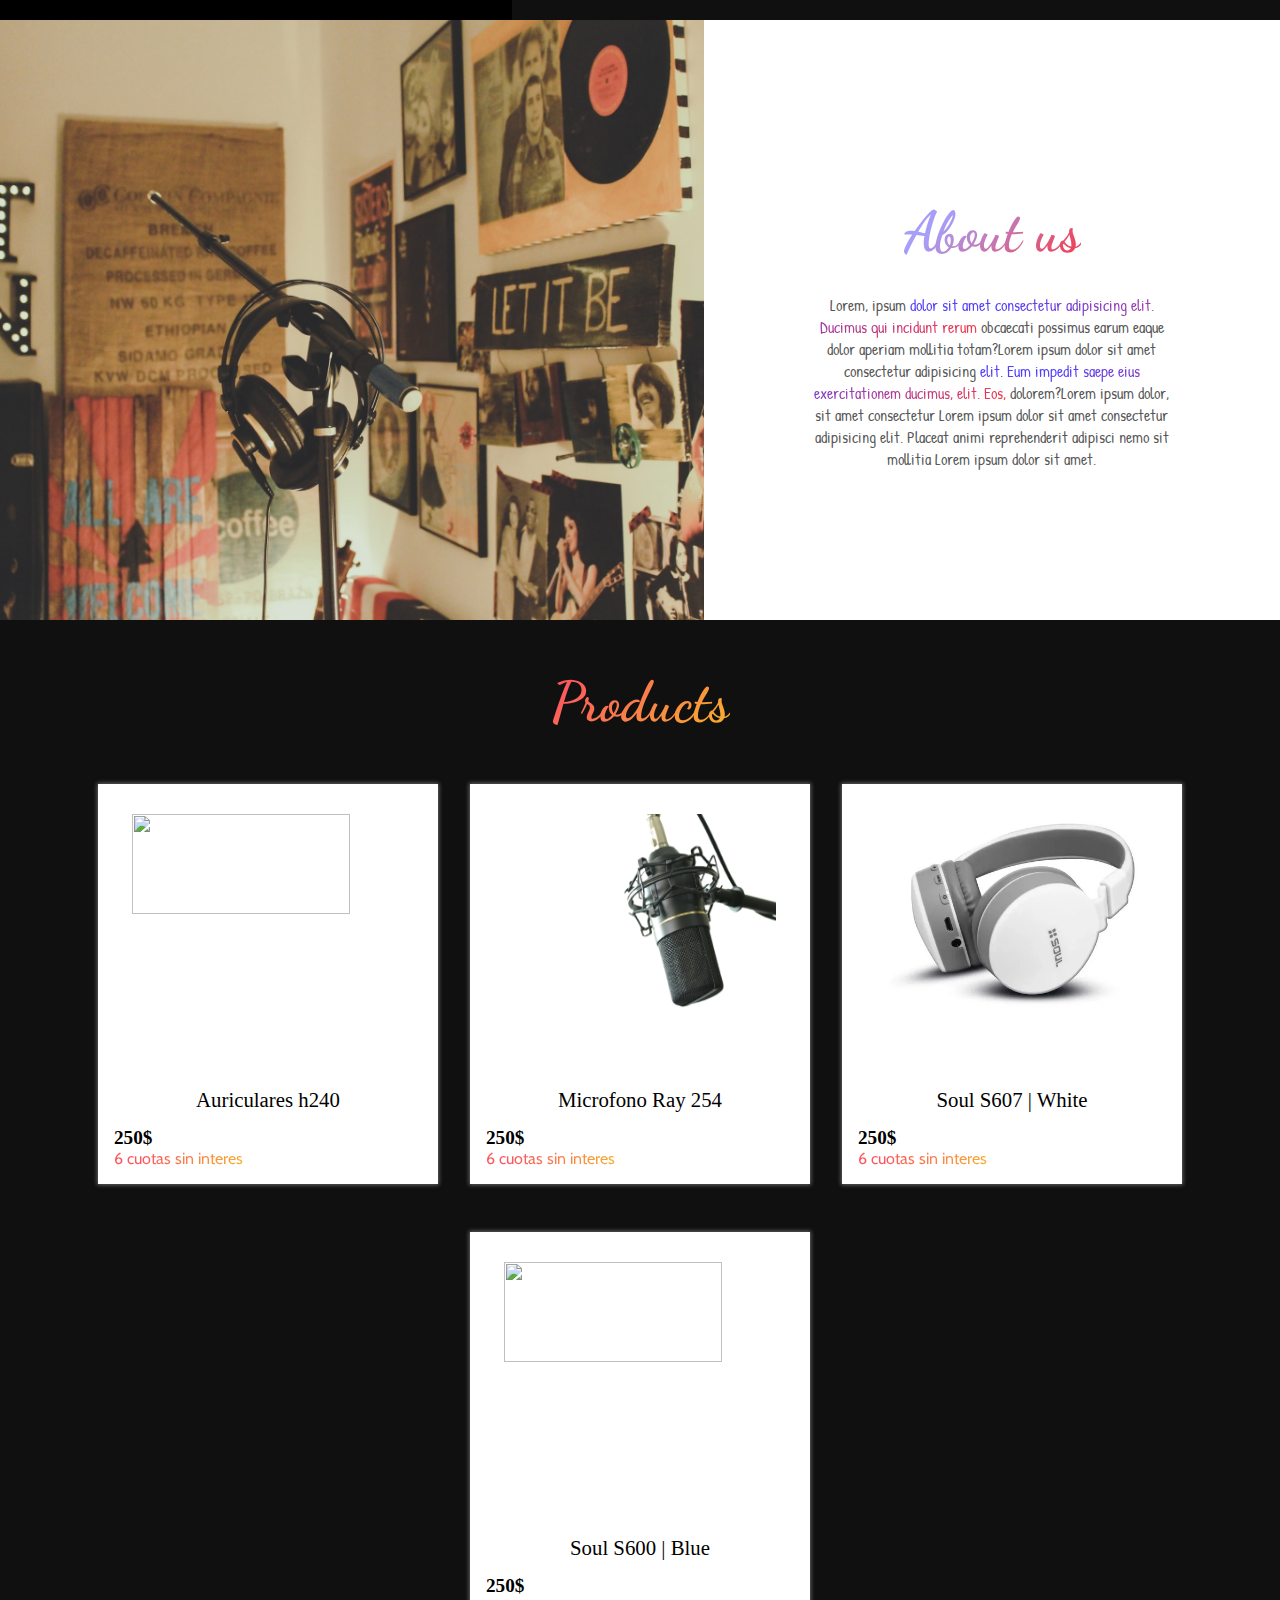
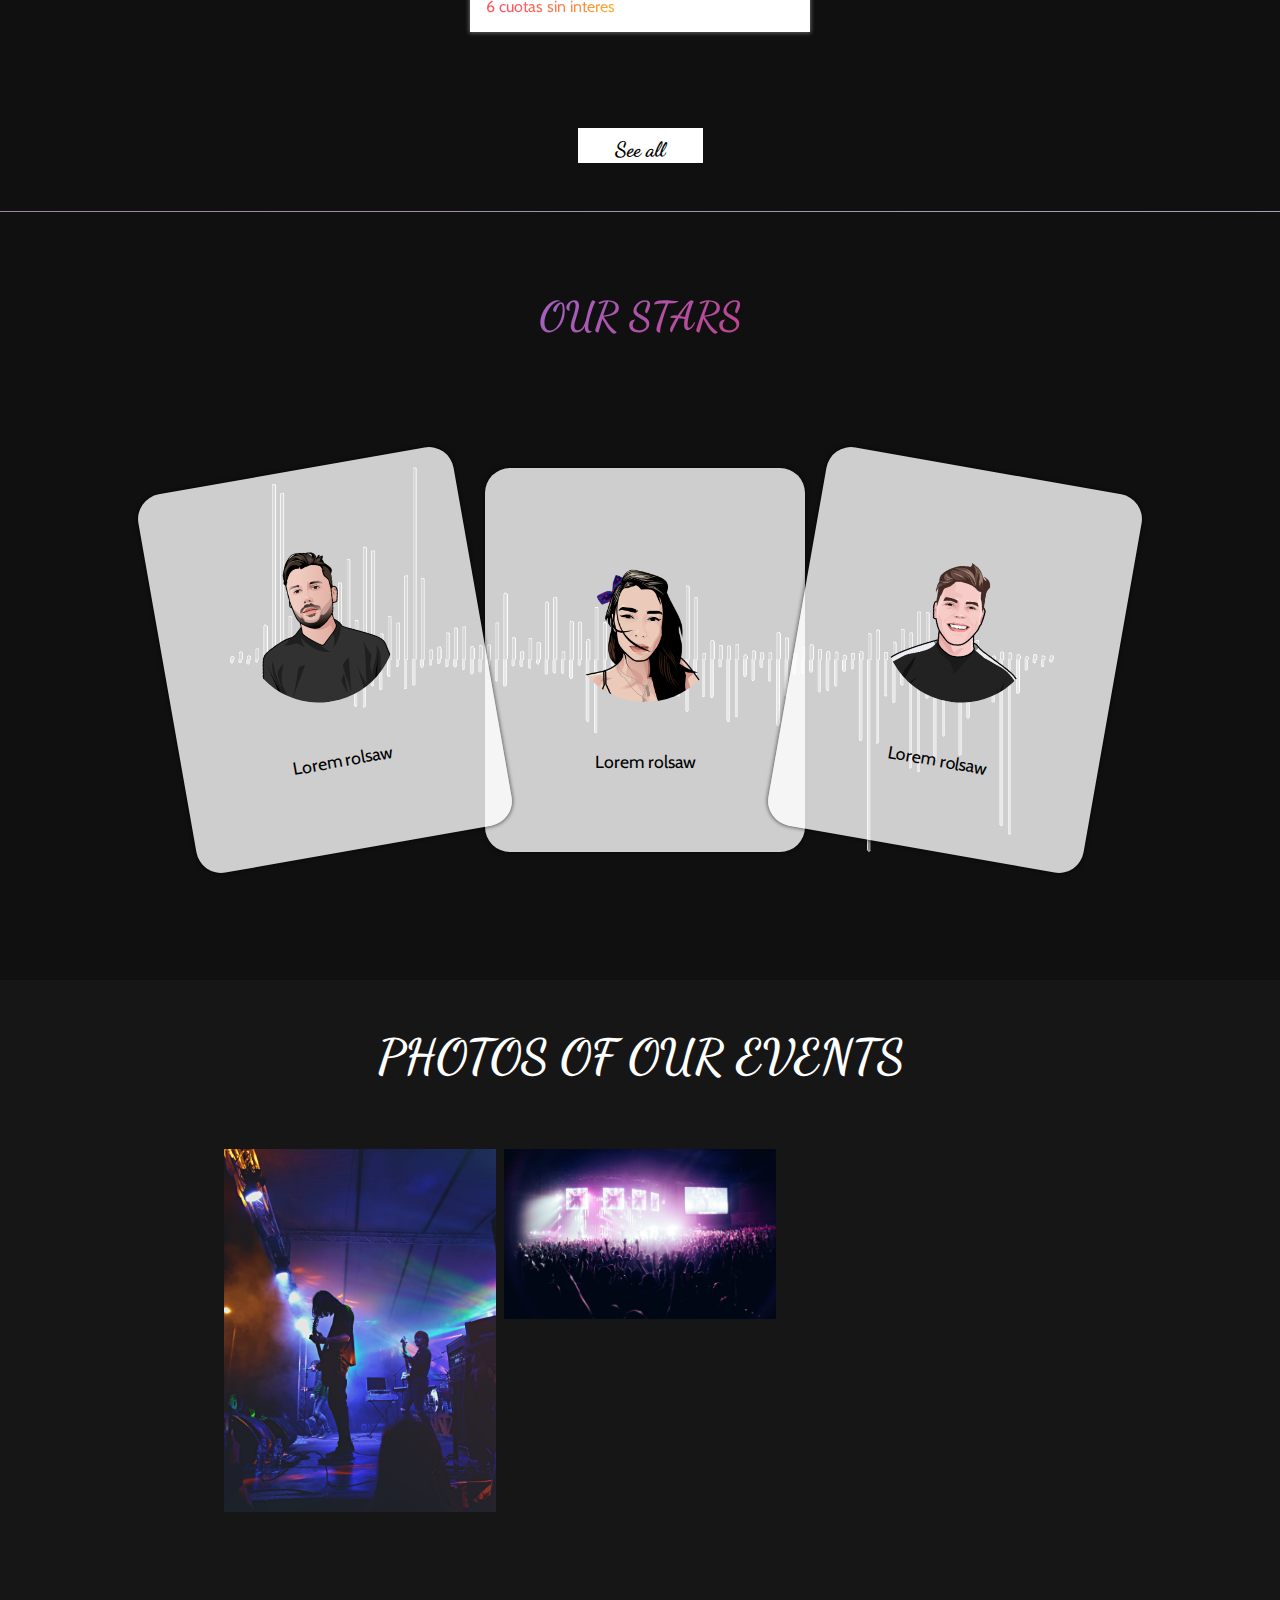
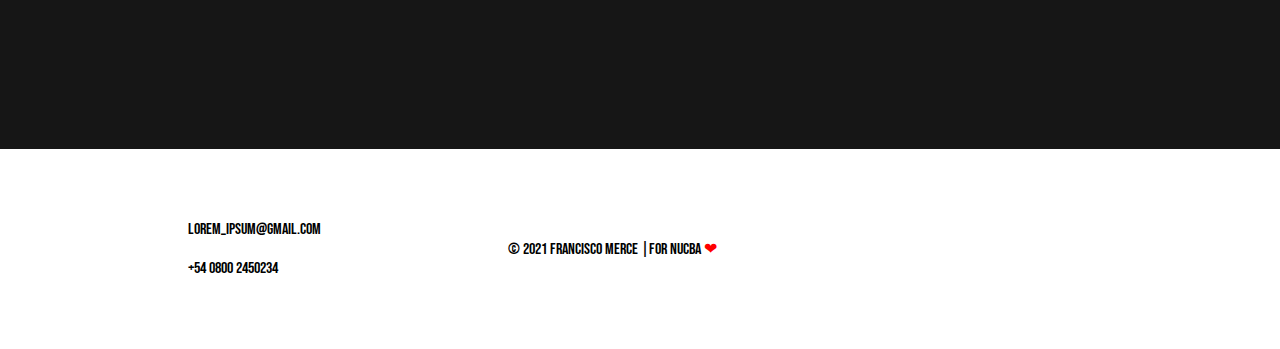
==== commit 754d8d94: "Update index.html" ====
--- a/index.html
+++ b/index.html
@@ -4,7 +4,7 @@
     <meta charset="UTF-8" />
     <meta http-equiv="X-UA-Compatible" content="IE=edge" />
     <meta name="viewport" content="width=device-width, initial-scale=1.0" />
-    
+    <script src="https://kit.fontawesome.com/48b7fe6e1c.js" crossorigin="anonymous"></script>
     <link rel="shortcut icon" href="/assets/imgs/favicon-32x32.png" type="image/x-icon">
     <link rel="stylesheet" href="styles/styles.css" />
     <title>Music is a Life Style</title>
@@ -234,9 +234,6 @@
     </footer>
 
     <script src="index.js"></script>
-    <script
-      src="https://kit.fontawesome.com/73da0a7907.js"
-      crossorigin="anonymous"
-    ></script>
+   
   </body>
 </html>
